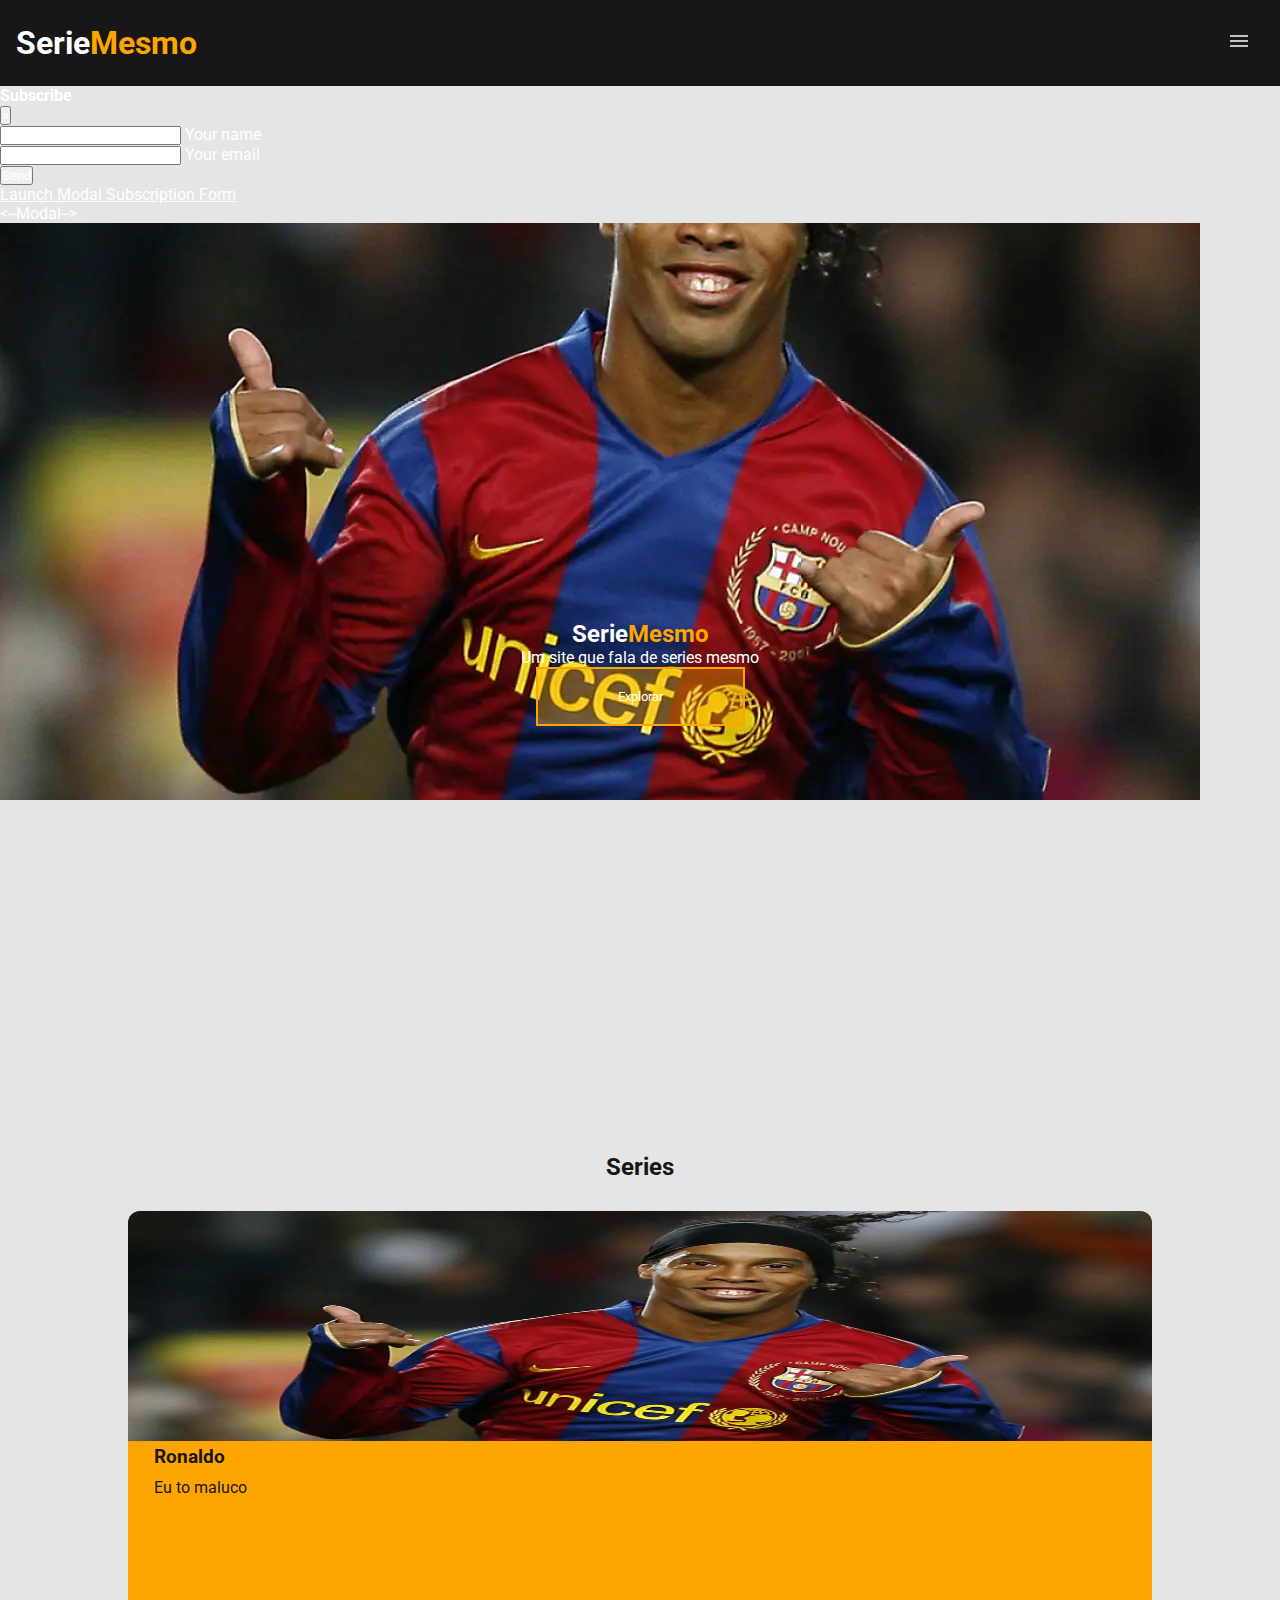
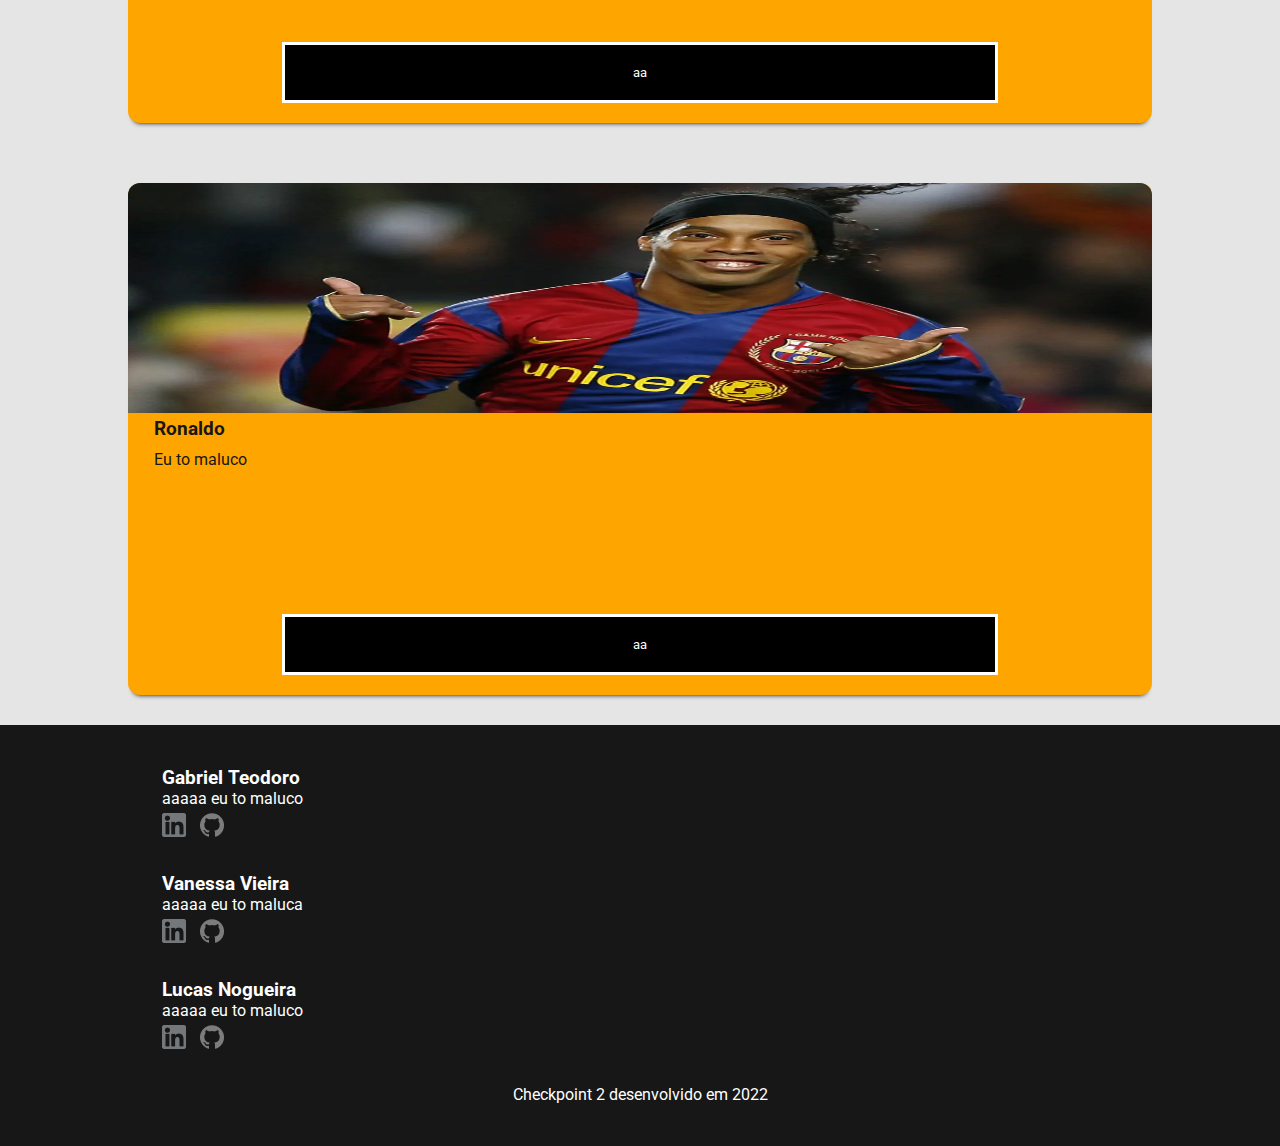
==== index.html @ 86e83034 "Update index.html" ====
<!DOCTYPE html>
<html lang="en">
<head>
    <meta charset="UTF-8">
    <meta http-equiv="X-UA-Compatible" content="IE=edge">
    <meta name="viewport" content="width=device-width, initial-scale=1.0">
    <link rel="stylesheet" href="css/styles.css">
    <title>Document</title>
</head>
<body>
  <!-- HEADER/COMEÇO -->
    <header>
      <!-- logo -->
      <div class="logo">
        <h1>Serie<span class="cor-laranja">Mesmo</span></h1>
      </div>
      <!-- Menu/Dropdown -->
      <nav class="dropdown">
        <button class="dropbtn">
          <img src="img/menu.svg" alt="">
        </button>
        <div class="dropdown-content">
          <a href="#">Home</a>
          <a href="#">Series</a>
          <a href="#">Login</a>
          <a href="#">Sobre nós</a>
        </div>
      </nav>
    </header>
    <!-- HEADER/FINAL -->
    <!-- CONTEUDO PRINCIPAL -->
    <main>
  <!-- MODAL -->    
  <div class="modal fade" id="modalSubscriptionForm" tabindex="-1" role="dialog" aria-labelledby="myModalLabel"
  aria-hidden="true">
  <div class="modal-dialog" role="document">
    <div class="modal-content">
      <div class="modal-header text-center">
        <h4 class="modal-title w-100 font-weight-bold">Subscribe</h4>
        <button type="button" class="close" data-dismiss="modal" aria-label="Close">
          <span aria-hidden="true">&times;</span>
        </button>
      </div>
      <div class="modal-body mx-3">
        <div class="md-form mb-5">
          <i class="fas fa-user prefix grey-text"></i>
          <input type="text" id="form3" class="form-control validate">
          <label data-error="wrong" data-success="right" for="form3">Your name</label>
        </div>

        <div class="md-form mb-4">
          <i class="fas fa-envelope prefix grey-text"></i>
          <input type="email" id="form2" class="form-control validate">
          <label data-error="wrong" data-success="right" for="form2">Your email</label>
        </div>

      </div>
      <div class="modal-footer d-flex justify-content-center">
        <button class="btn btn-indigo">Send <i class="fas fa-paper-plane-o ml-1"></i></button>
      </div>
    </div>
  </div>
</div>

<div class="text-center">
  <a href="" class="btn btn-default btn-rounded mb-4" data-toggle="modal" data-target="#modalSubscriptionForm">Launch
    Modal Subscription Form</a>
</div>
        <--Modal-->
        <!-- Banner -->
      <div class="banner">
        <h2>
          Serie<span class="cor-laranja">Mesmo</span>
        </h2>
        <p>
          Um site que fala de series mesmo
        </p>
        <button>Explorar</button>
      </div>
      <!-- Cards -->
      <div class="card-area">
        <h2 class="cor-preto">Series</h2>
        <div class="card">
          <img src="img/placeholder.png" alt="">
          <h3 class="cor-preto">Ronaldo</h3>
          <p class="cor-preto">Eu to maluco</p>
          <button>aa</button>
        </div>
        <div class="card">
          <img src="img/placeholder.png" alt="">
          <h3 class="cor-preto">Ronaldo</h3>
          <p class="cor-preto">Eu to maluco</p>
          <button>aa</button>
        </div>
      </div>
    </main>
    <footer>
      <div class="footer-card">
        <h3>Gabriel Teodoro</h3>
        <p>aaaaa eu to maluco</p>
        <nav>
          <a href="https://www.linkedin.com/in/gabriel-teodoro-4a1a02235/" target="_blank"><img src="img/linkedin.png" alt=""></a>
          <a href="https://github.com/Gabriel-Teo" target="_blank"><img src="img/github.png" alt=""></a>
        </nav>
      </div>
      <div class="footer-card">
        <h3>Vanessa Vieira</h3>
        <p>aaaaa eu to maluca</p>
        <nav>
          <a href="https://www.linkedin.com/in/vanessa-vieira-dos-santos-bb0a12114/" target="_blank"><img src="img/linkedin.png" alt=""></a>
          <a href="https://github.com/VanessaVieira34" target="_blank"><img src="img/github.png" alt=""></a>
        </nav>
      </div>
      <div class="footer-card">
        <h3>Lucas Nogueira</h3>
        <p>aaaaa eu to maluco</p>
        <nav>
          <a href="https://github.com/Nogget1" target="_blank"><img src="img/linkedin.png" alt=""></a>
          <a href="https://www.linkedin.com/in/lucas-nogueira-de-almeida-1505161b5/" target="_blank"><img src="img/github.png" alt=""></a>
        </nav>
      </div>
      <p>Checkpoint 2 desenvolvido em 2022</p>
    </footer>
</body>
</html>
---- css/styles.css ----
/*===== regras gerais =====*/
@import url('https://fonts.googleapis.com/css2?family=Inter:wght@100;200;300;400;500;600;700;800;900&family=Roboto+Condensed:ital,wght@0,300;0,400;0,700;1,300;1,400;1,700&family=Roboto:ital,wght@0,100;0,300;0,400;0,500;0,700;0,900;1,100;1,300;1,400;1,500;1,700;1,900&display=swap');

* {
    font-family: 'Roboto';
    box-sizing: border-box;
    scroll-behavior: smooth;
    color: #fff;
    padding: 0;
    margin: 0;
}

.cor-branco{color: #e5e5e5;}
.cor-laranja {color: #ffa500}
.cor-preto{color: #171717;}

html, body {
    padding: 0px;
    margin: 0px;
}
body {
    background-color: #e5e5e5;
    color: #fff;
}

/*===== HEADER AREA =====*/
header {
    display: flex;
    width: 100%;
    justify-content: space-between;
    align-items: center;
    padding: 16px;
    background-color: #171717;
}
/* Logo area */
.logo {color: #fff;}

/* Dropdown area*/
.dropdown {
    position: relative;
    display: inline-block;
    margin: 13px;
}
/* Botão do dropdown */
.dropbtn {
    border: none;
    transition: 0.2s;
    background-color: rgba(0,0,0,0);
}
/* Conteudo do dropdown (escondido) */
.dropdown-content {
    display: none;
    position: absolute;
    right: -29px;
    top: 56px;
    min-width: 160px;
    box-shadow: 0px 8px 16px 0px rgba(0,0,0,0.2);
    z-index: 1;
}
/* Links dentro do menu */
.dropdown-content a {
    color: black;
    background-color: #ffa500;
    padding: 12px 16px;
    text-decoration: none;
    display: block;
    transition: 0.2s;
}
/* muda a cor de fundo no hover */
.dropdown-content a:hover {background-color: #e49500;}
/* Mostra o conteudo quando clica */
.dropdown:hover .dropdown-content {display: block;}
/* Cresce o Botão quando clica */
.dropdown:hover .dropbtn {transform: scale(150%);}

/*===== HEADER AREA =====*/
/*===== CONTEUDO AREA =====*/
/* BANNER */
.banner {
    display: flex;
    justify-content: center;
    align-items: center;
    flex-direction: column;
    height: 100vh;
    width: 100%;
    background-image: url(../img/placeholder.png);
    background-repeat: no-repeat;
    background-attachment: fixed;
    color: #fff;
}
/* banner button */
.banner button{
    padding: 20px 80px;
    background-color: rgba(255, 166, 0, 0.389);
    border-style: solid;
    border-color: #ffa500;
    transition: 0.2s;
}
/* Efeito de 'click' */
.banner button:hover {background-color: rgba(226, 147, 0, 0.838);}
/* CARD-Area */
.card-area {
    display: flex;
    flex-direction: column;
    align-items: center;
    color: bla;
}
.card-area h2{margin-top: 30px;}
/* card */
.card {
    display: flex;
    flex-direction: column;
    height: 512px;
    width: 80vw;
    box-shadow: 0 5px 5px -5px black;
    border-radius: 12px;
    margin: 30px;
    transition: 0.5s;
    background-color: #ffa500;
}
/* Efeito Hover */
.card:hover {
    box-shadow: 0 10px 10px -10px black;
    transform: scale(102%);
}
/* config da imagem */
.card img{
    width: 100%;
    height: 45%;
    border-top-left-radius: 12px;
    border-top-right-radius: 12px;
}
/* ajuste de margem */
.card h3 {margin-left: 26px;margin-top: 5px;}
.card p {margin-left: 26px;margin-top: 10px;}
/* config botão */
.card button {
    margin-top: auto;
    margin-bottom: 20px; 
    width: 70%;
    padding: 20px;
    align-self: center;
    background-color: black;
    border: solid;
}
/*===== FOOTER AREA =====*/
footer {
    display: flex;
    flex-direction: column;
    align-items: center;
    background-color: #171717;
    padding: 42px;
    gap: 32px;
}
.footer-card {
    width: 80%;
}
/* ajuste de margem */
.footer-card p{margin-bottom: 5px;}
.footer-card a{margin-right: 10px;}
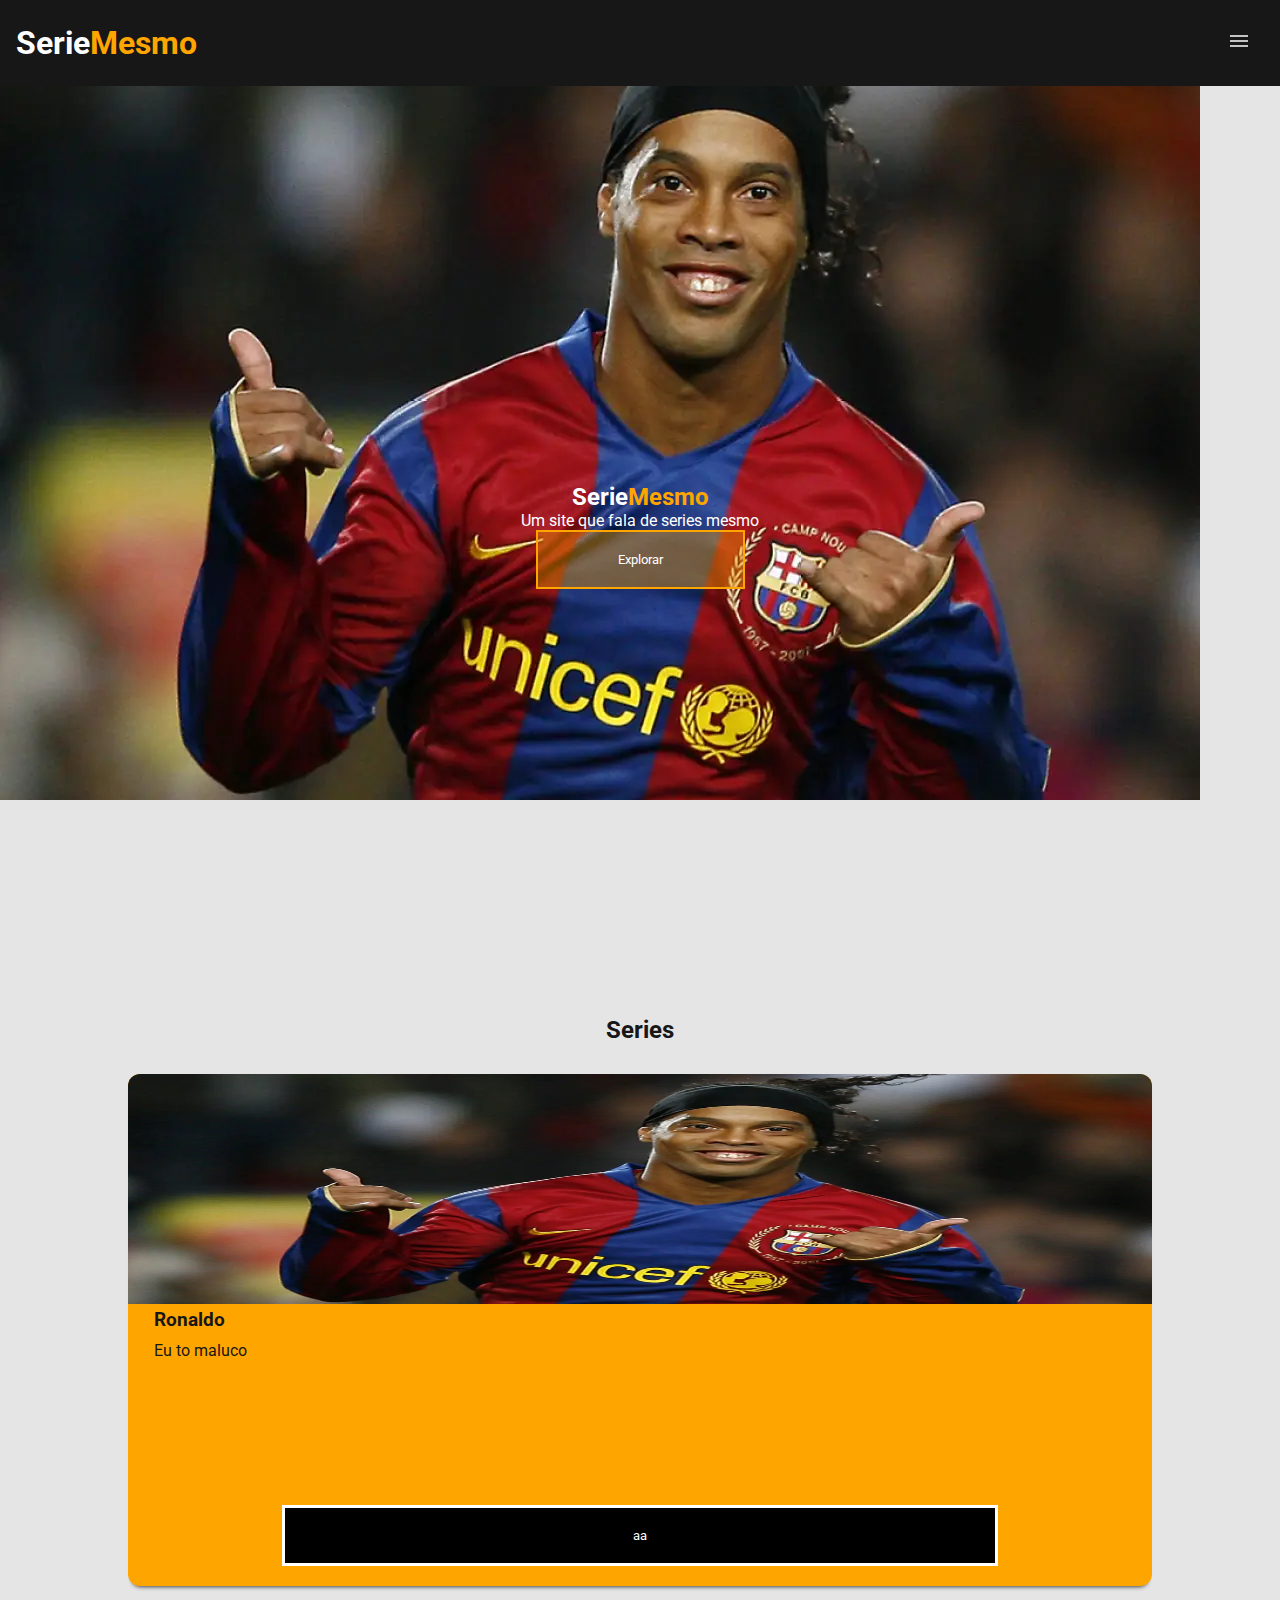
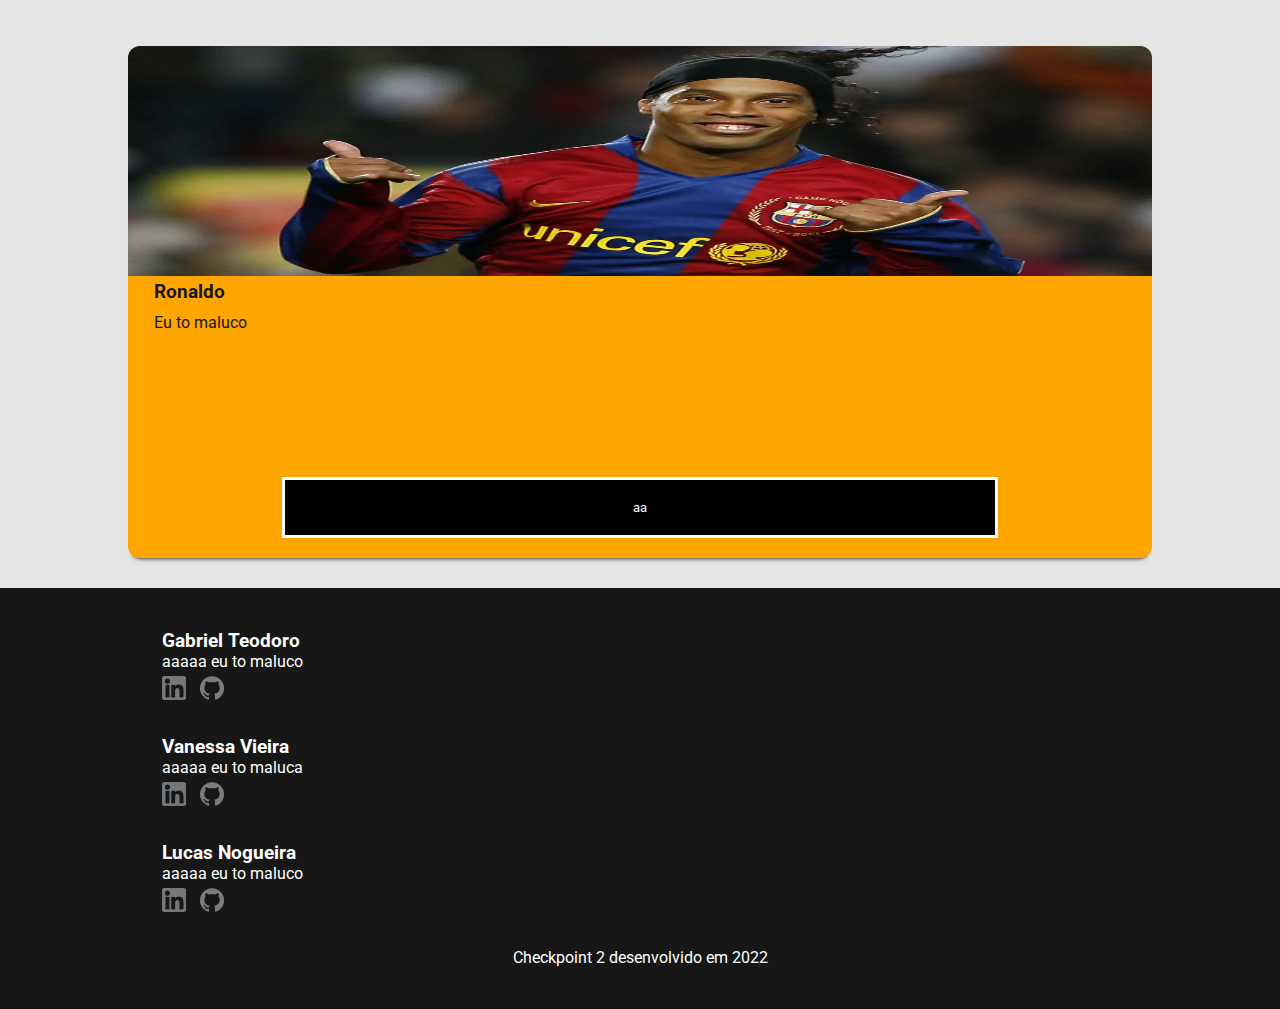
==== commit 324797df: "Update index.html" ====
--- a/index.html
+++ b/index.html
@@ -29,45 +29,9 @@
     </header>
     <!-- HEADER/FINAL -->
     <!-- CONTEUDO PRINCIPAL -->
+    
     <main>
-  <!-- MODAL -->    
-  <div class="modal fade" id="modalSubscriptionForm" tabindex="-1" role="dialog" aria-labelledby="myModalLabel"
-  aria-hidden="true">
-  <div class="modal-dialog" role="document">
-    <div class="modal-content">
-      <div class="modal-header text-center">
-        <h4 class="modal-title w-100 font-weight-bold">Subscribe</h4>
-        <button type="button" class="close" data-dismiss="modal" aria-label="Close">
-          <span aria-hidden="true">&times;</span>
-        </button>
-      </div>
-      <div class="modal-body mx-3">
-        <div class="md-form mb-5">
-          <i class="fas fa-user prefix grey-text"></i>
-          <input type="text" id="form3" class="form-control validate">
-          <label data-error="wrong" data-success="right" for="form3">Your name</label>
-        </div>
-
-        <div class="md-form mb-4">
-          <i class="fas fa-envelope prefix grey-text"></i>
-          <input type="email" id="form2" class="form-control validate">
-          <label data-error="wrong" data-success="right" for="form2">Your email</label>
-        </div>
-
-      </div>
-      <div class="modal-footer d-flex justify-content-center">
-        <button class="btn btn-indigo">Send <i class="fas fa-paper-plane-o ml-1"></i></button>
-      </div>
-    </div>
-  </div>
-</div>
-
-<div class="text-center">
-  <a href="" class="btn btn-default btn-rounded mb-4" data-toggle="modal" data-target="#modalSubscriptionForm">Launch
-    Modal Subscription Form</a>
-</div>
-        <--Modal-->
-        <!-- Banner -->
+ <!-- Banner -->
       <div class="banner">
         <h2>
           Serie<span class="cor-laranja">Mesmo</span>
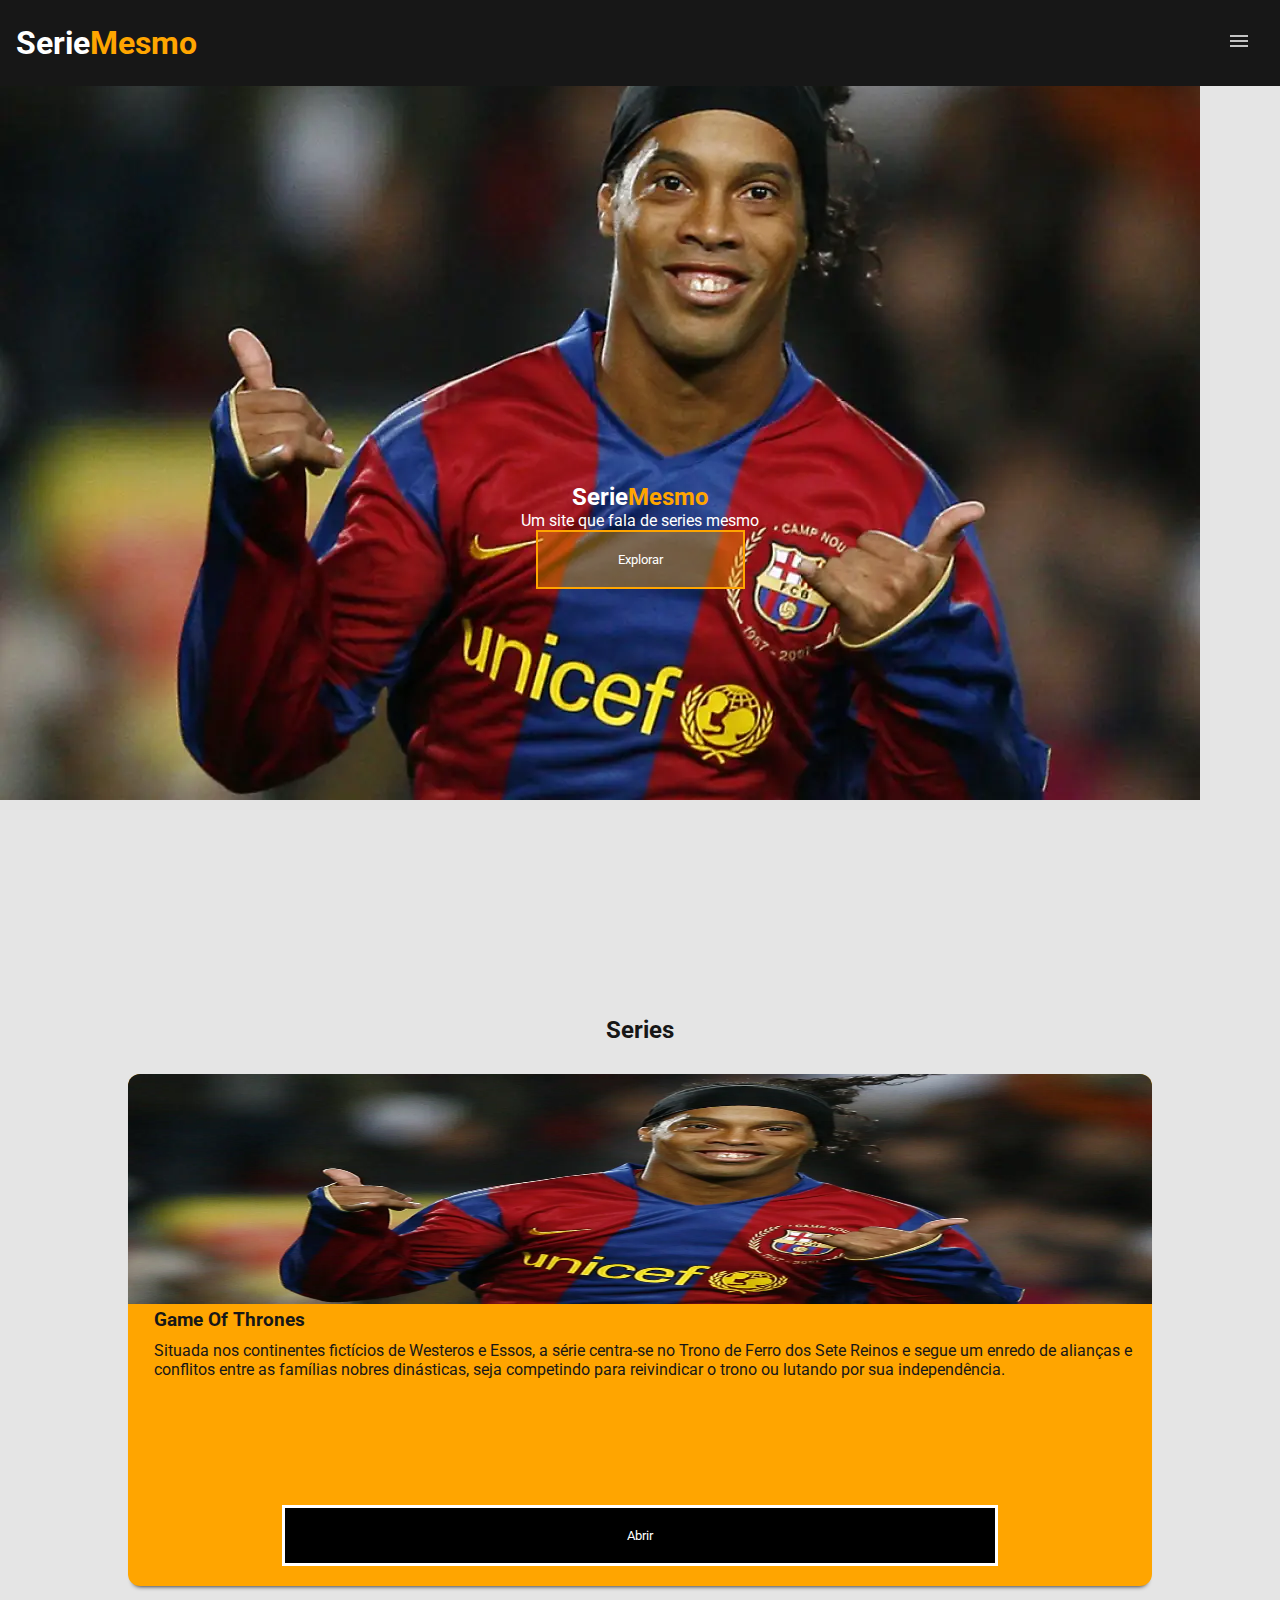
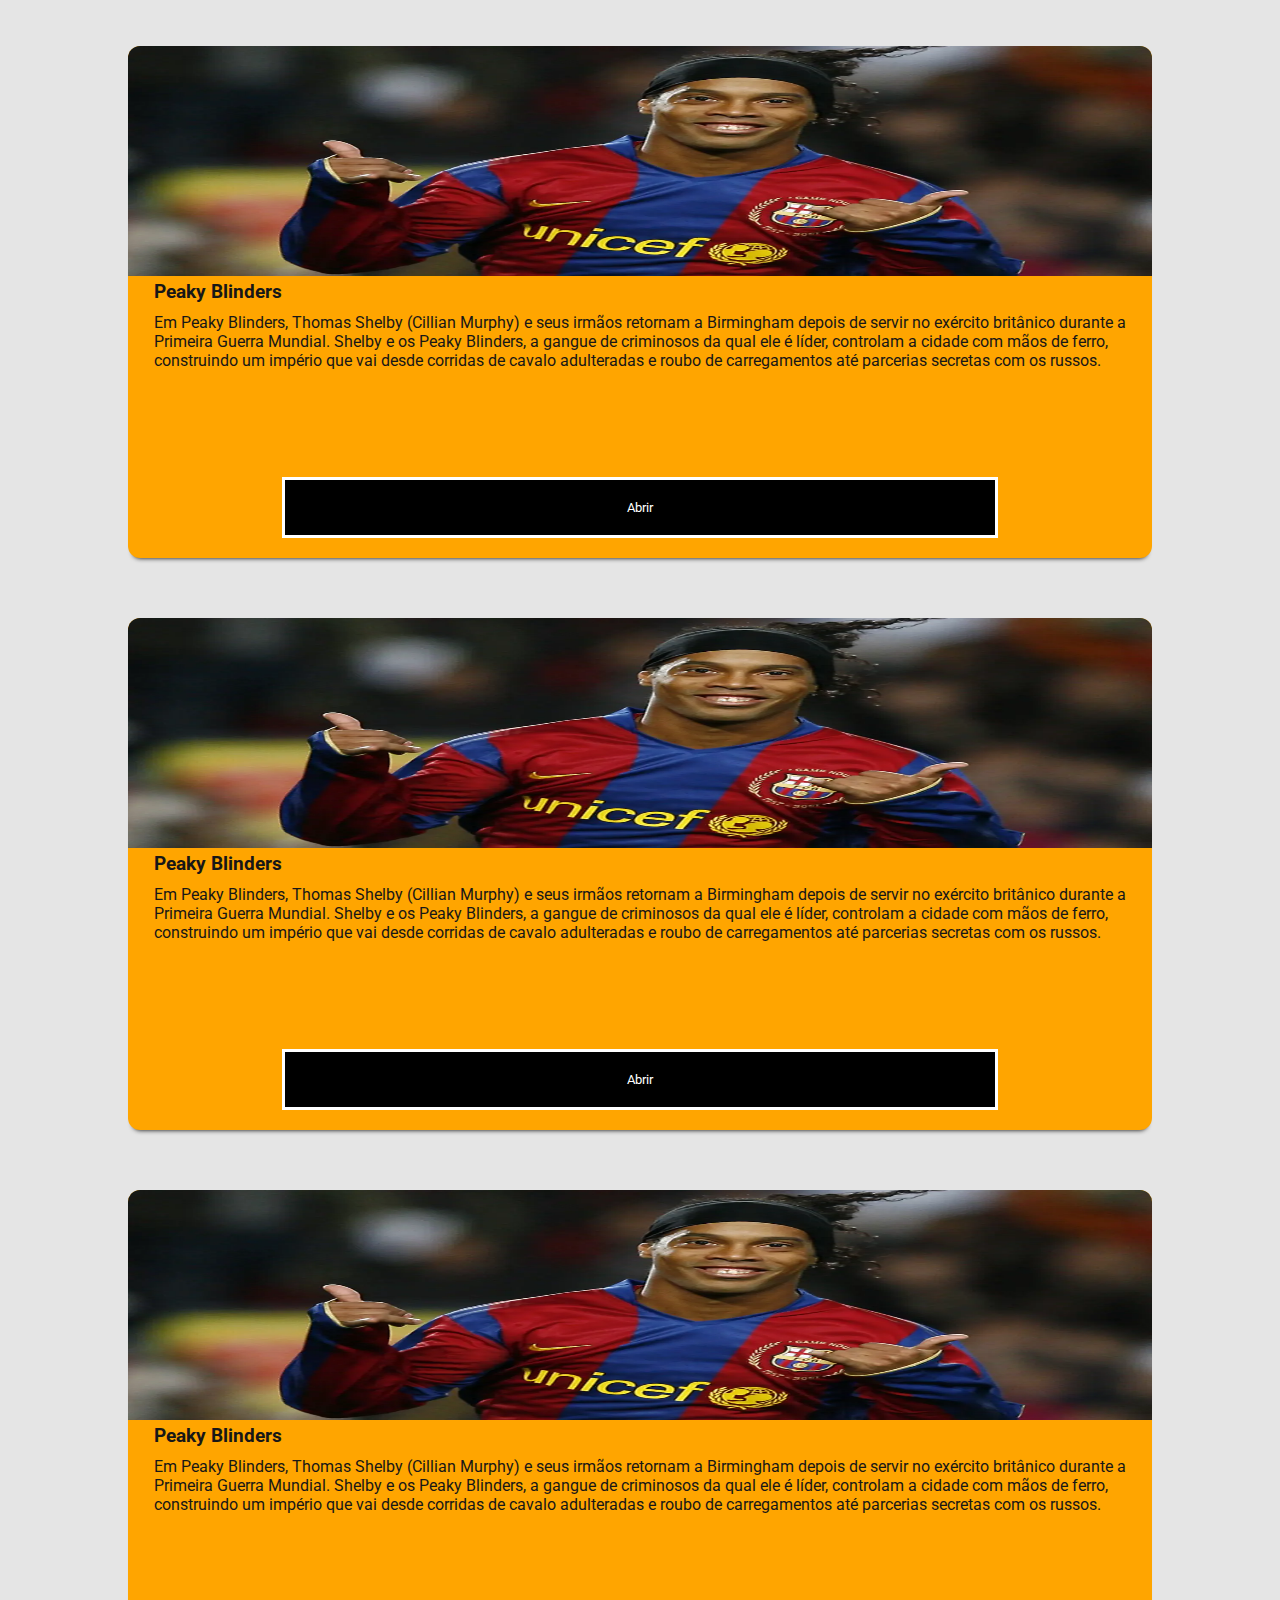
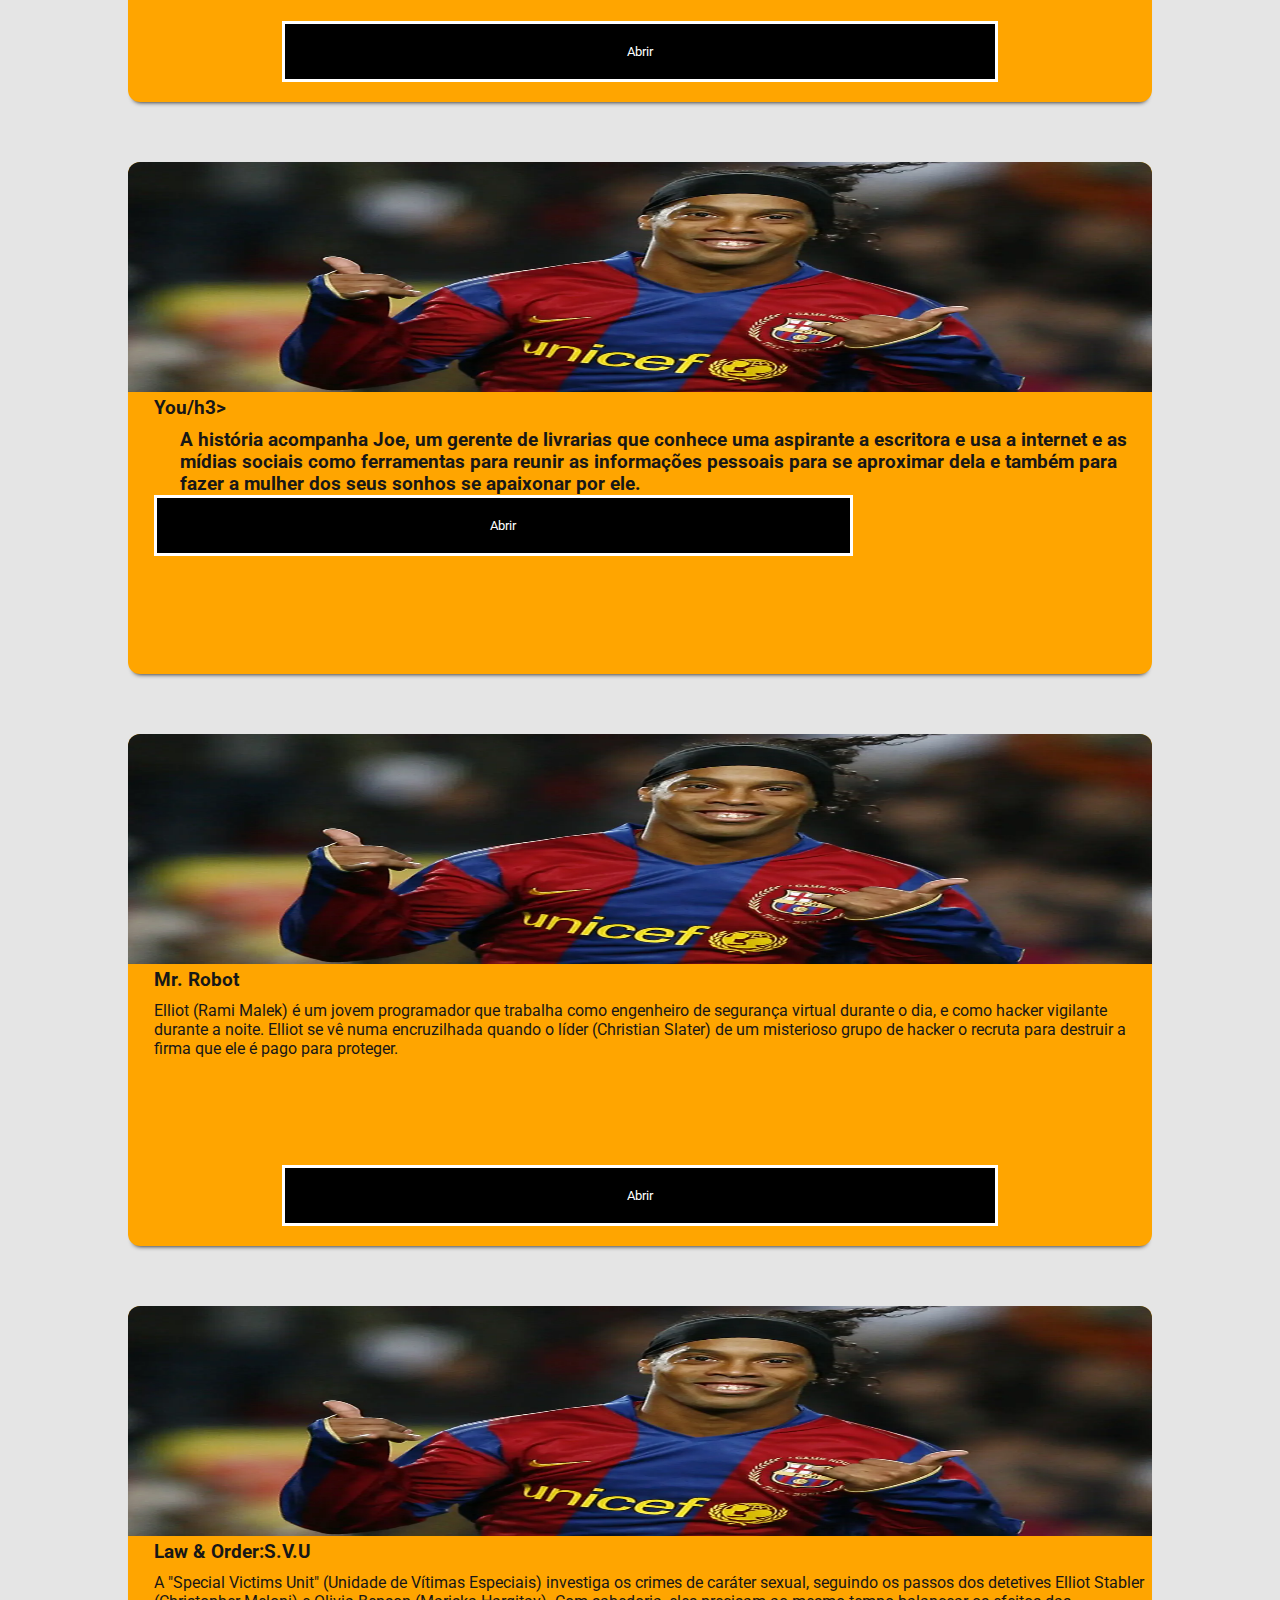
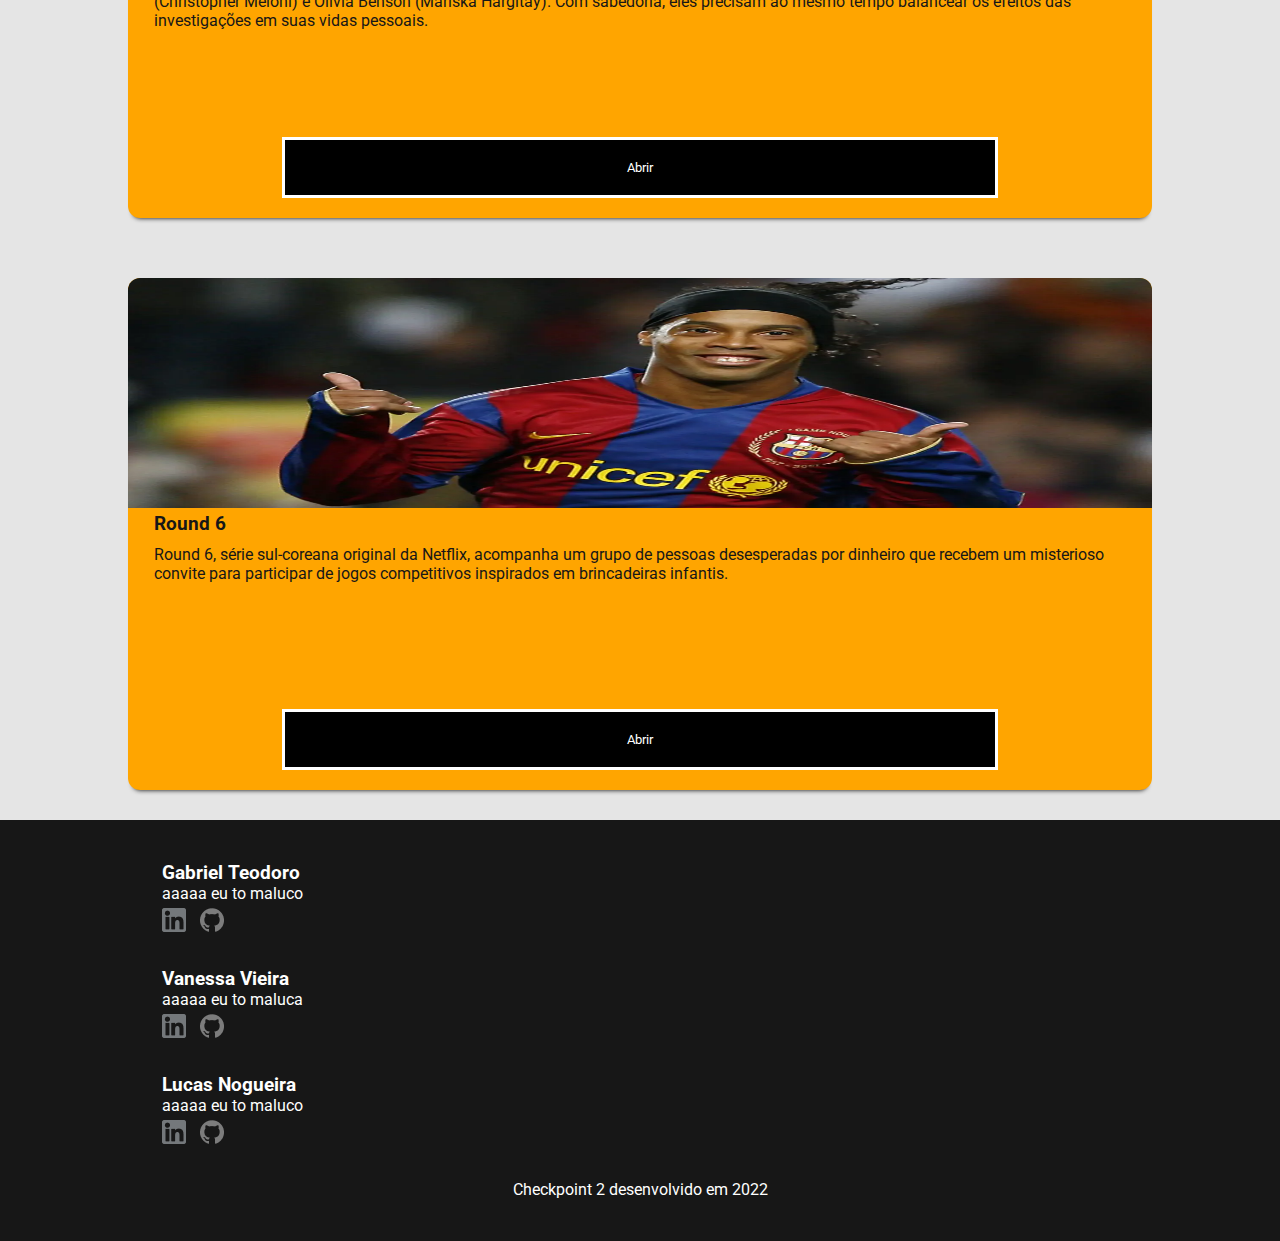
==== commit 4490d3ec: "Update index.html" ====
--- a/index.html
+++ b/index.html
@@ -44,19 +44,66 @@
       <!-- Cards -->
       <div class="card-area">
         <h2 class="cor-preto">Series</h2>
-        <div class="card">
+       <div class="card">
           <img src="img/placeholder.png" alt="">
-          <h3 class="cor-preto">Ronaldo</h3>
-          <p class="cor-preto">Eu to maluco</p>
-          <button>aa</button>
+          <h3 class="cor-preto">Game Of Thrones</h3>
+          <p class="cor-preto">Situada nos continentes fictícios de Westeros e Essos, a série centra-se no Trono de Ferro dos Sete Reinos e segue um enredo de alianças e conflitos entre as famílias nobres dinásticas, 
+seja competindo para reivindicar o trono ou lutando por sua independência.
+</p>
+          <button>Abrir</button>
         </div>
         <div class="card">
           <img src="img/placeholder.png" alt="">
-          <h3 class="cor-preto">Ronaldo</h3>
-          <p class="cor-preto">Eu to maluco</p>
-          <button>aa</button>
+          <h3 class="cor-preto">Peaky Blinders</h3>
+          <p class="cor-preto">Em Peaky Blinders, Thomas Shelby (Cillian Murphy) e seus irmãos retornam a Birmingham depois de servir no exército britânico durante a Primeira Guerra Mundial. Shelby e os Peaky Blinders, a gangue de criminosos da qual ele é líder, controlam a cidade com mãos de ferro, construindo um império que vai desde 
+corridas de cavalo adulteradas e roubo de carregamentos até parcerias secretas com os russos.</p>
+          <button>Abrir</button>
         </div>
-      </div>
+      <div class="card">
+          <img src="img/placeholder.png" alt="">
+          <h3 class="cor-preto">Peaky Blinders</h3>
+          <p class="cor-preto">Em Peaky Blinders, Thomas Shelby (Cillian Murphy) e seus irmãos retornam a Birmingham depois de servir no exército britânico durante a Primeira Guerra Mundial. Shelby e os Peaky Blinders, a gangue de criminosos da qual ele é líder, controlam a cidade com mãos de ferro, construindo um império que vai desde 
+corridas de cavalo adulteradas e roubo de carregamentos até parcerias secretas com os russos.</p>
+          <button>Abrir</button>
+        </div>
+          <div class="card">
+          <img src="img/placeholder.png" alt="">
+          <h3 class="cor-preto">Peaky Blinders</h3>
+          <p class="cor-preto">Em Peaky Blinders, Thomas Shelby (Cillian Murphy) e seus irmãos retornam a Birmingham depois de servir no exército britânico durante a Primeira Guerra Mundial. Shelby e os Peaky Blinders, a gangue de criminosos da qual ele é líder, controlam a cidade com mãos de ferro, construindo um império que vai desde 
+corridas de cavalo adulteradas e roubo de carregamentos até parcerias secretas com os russos.</p>
+          <button>Abrir</button>
+        </div>
+          <div class="card">
+          <img src="img/placeholder.png" alt="">
+          <h3 class="cor-preto">You/h3>
+          <p class="cor-preto">A história acompanha Joe, um gerente de livrarias que conhece uma aspirante a escritora e usa a internet e as mídias sociais como ferramentas para reunir as informações pessoais 
+para se aproximar dela e também para fazer a mulher dos seus sonhos se apaixonar por ele.</p>
+          <button>Abrir</button>
+        </div>
+          <div class="card">
+          <img src="img/placeholder.png" alt="">
+          <h3 class="cor-preto">Mr. Robot</h3>
+          <p class="cor-preto">Elliot (Rami Malek) é um jovem programador que trabalha como engenheiro de segurança virtual 
+durante o dia, e como hacker vigilante durante a noite. Elliot se vê numa encruzilhada quando o líder 
+(Christian Slater) de um misterioso grupo de hacker o recruta para destruir a firma que ele é pago para proteger.</p>
+          <button>Abrir</button>
+        </div>
+          <div class="card">
+          <img src="img/placeholder.png" alt="">
+          <h3 class="cor-preto">Law & Order:S.V.U</h3>
+          <p class="cor-preto">A "Special Victims Unit" (Unidade de Vítimas Especiais) investiga os crimes de caráter sexual, seguindo os passos dos detetives Elliot Stabler (Christopher Meloni) e Olivia Benson (Mariska Hargitay). Com sabedoria, 
+eles precisam ao mesmo tempo balancear os efeitos das investigações em suas vidas pessoais.</p>
+          <button>Abrir</button>
+        </div>
+         <div class="card">
+          <img src="img/placeholder.png" alt="">
+          <h3 class="cor-preto">Round 6</h3>
+          <p class="cor-preto">Round 6, série sul-coreana original da Netflix, acompanha um grupo de pessoas desesperadas por dinheiro que recebem um 
+misterioso convite para participar de jogos competitivos inspirados em brincadeiras infantis.</p>
+          <button>Abrir</button>
+        </div>
+        
+        </div>
     </main>
     <footer>
       <div class="footer-card">
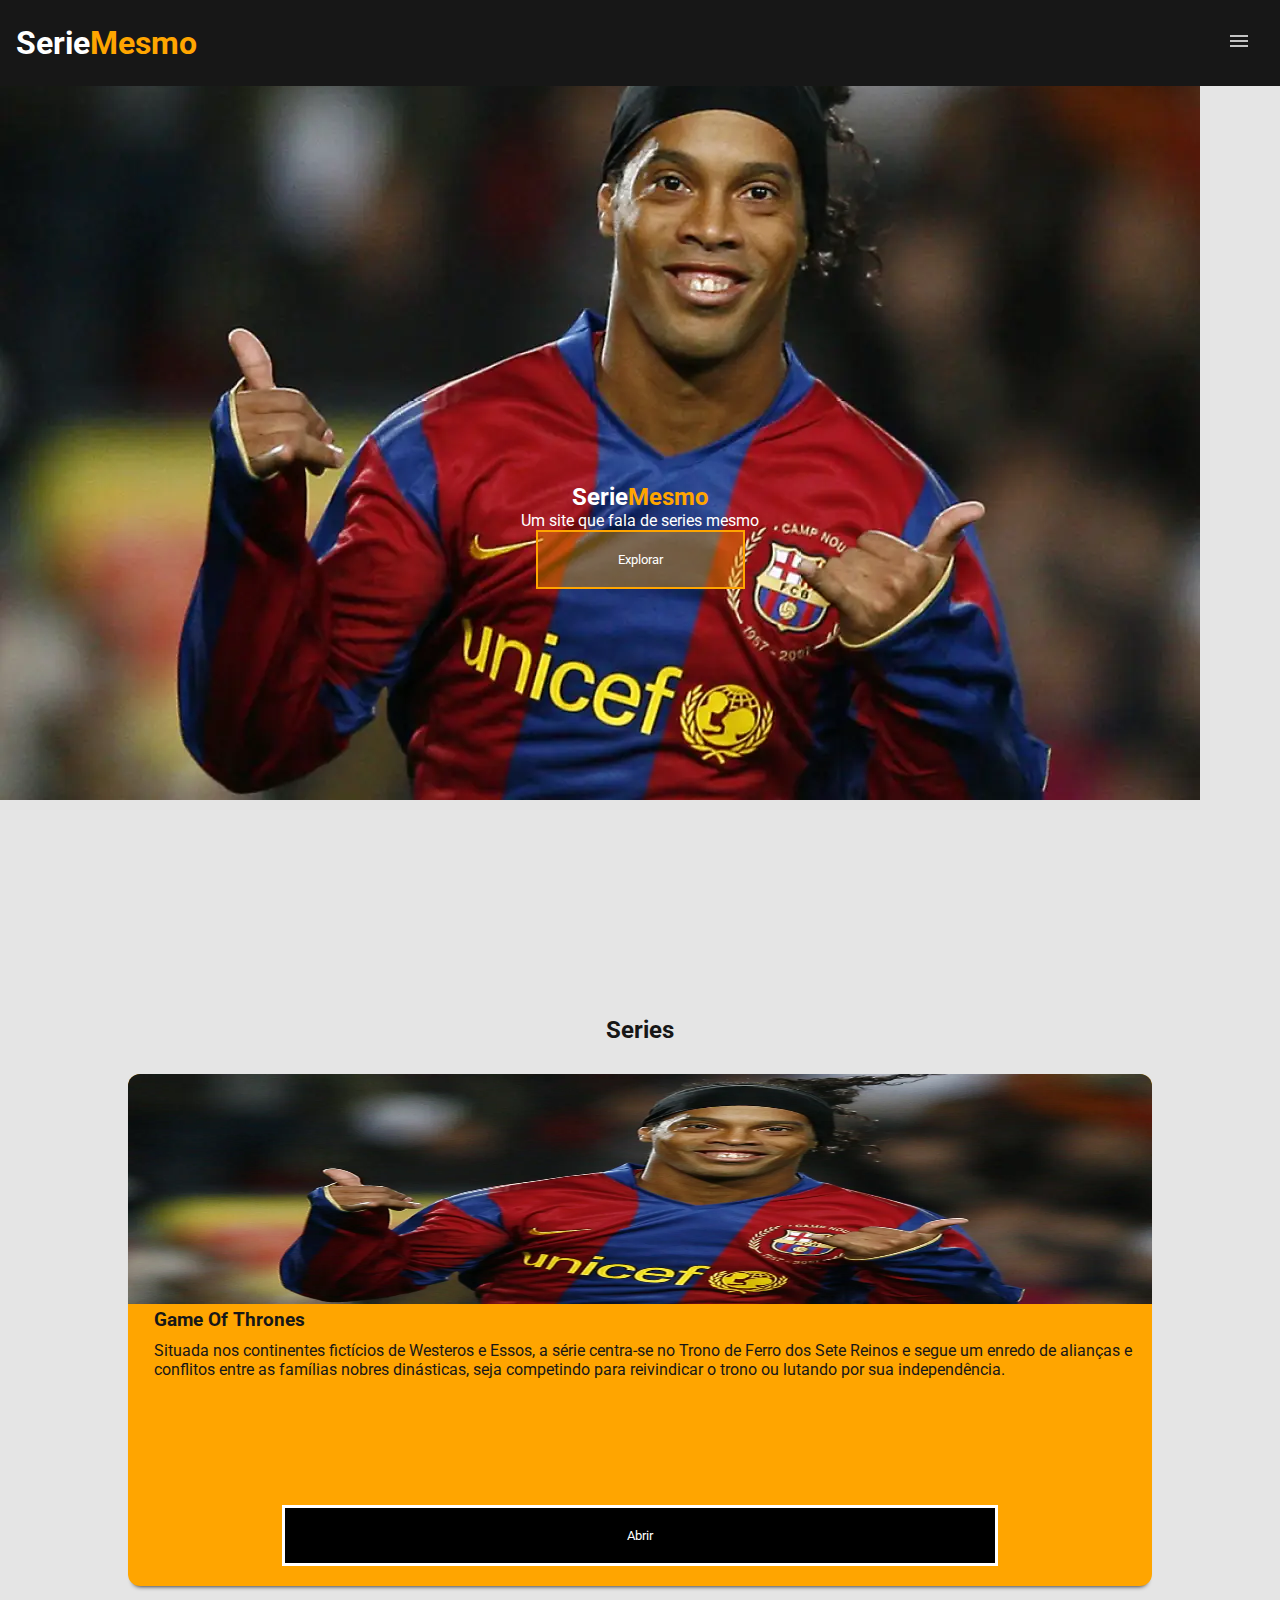
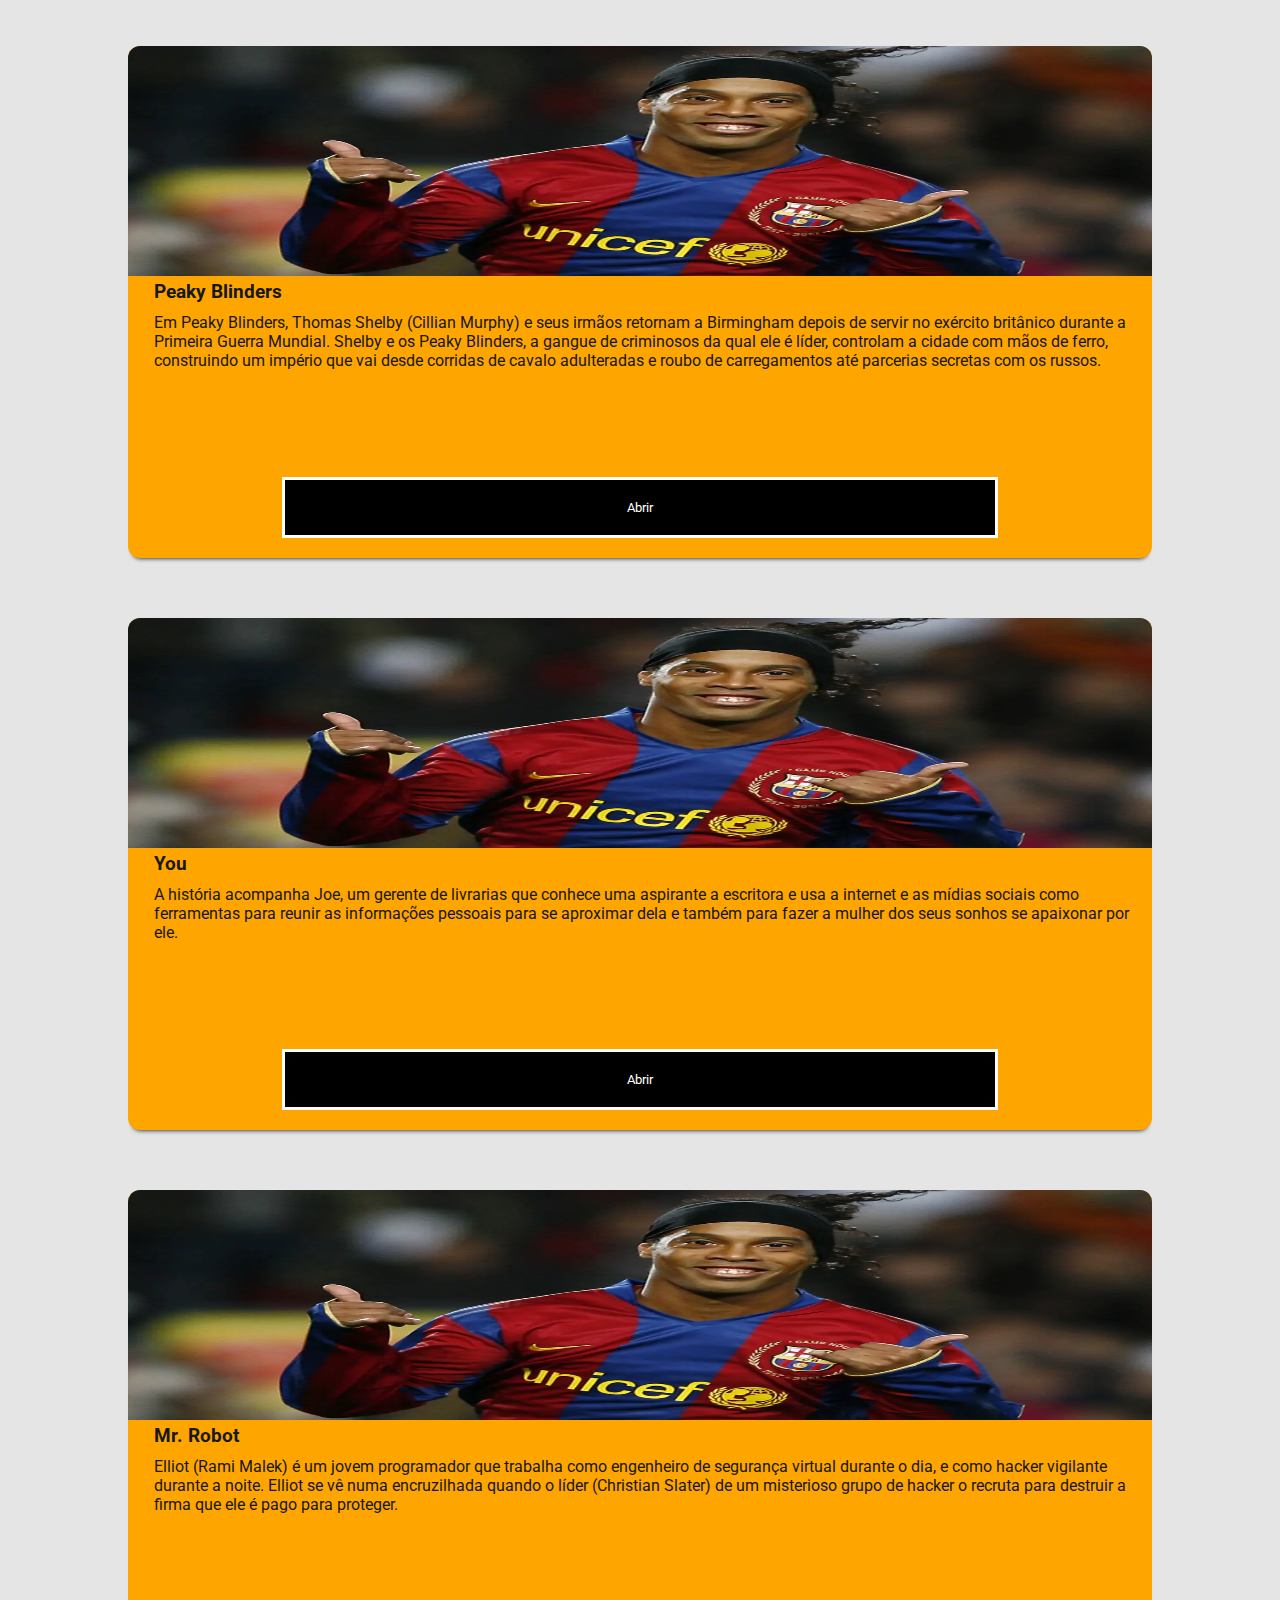
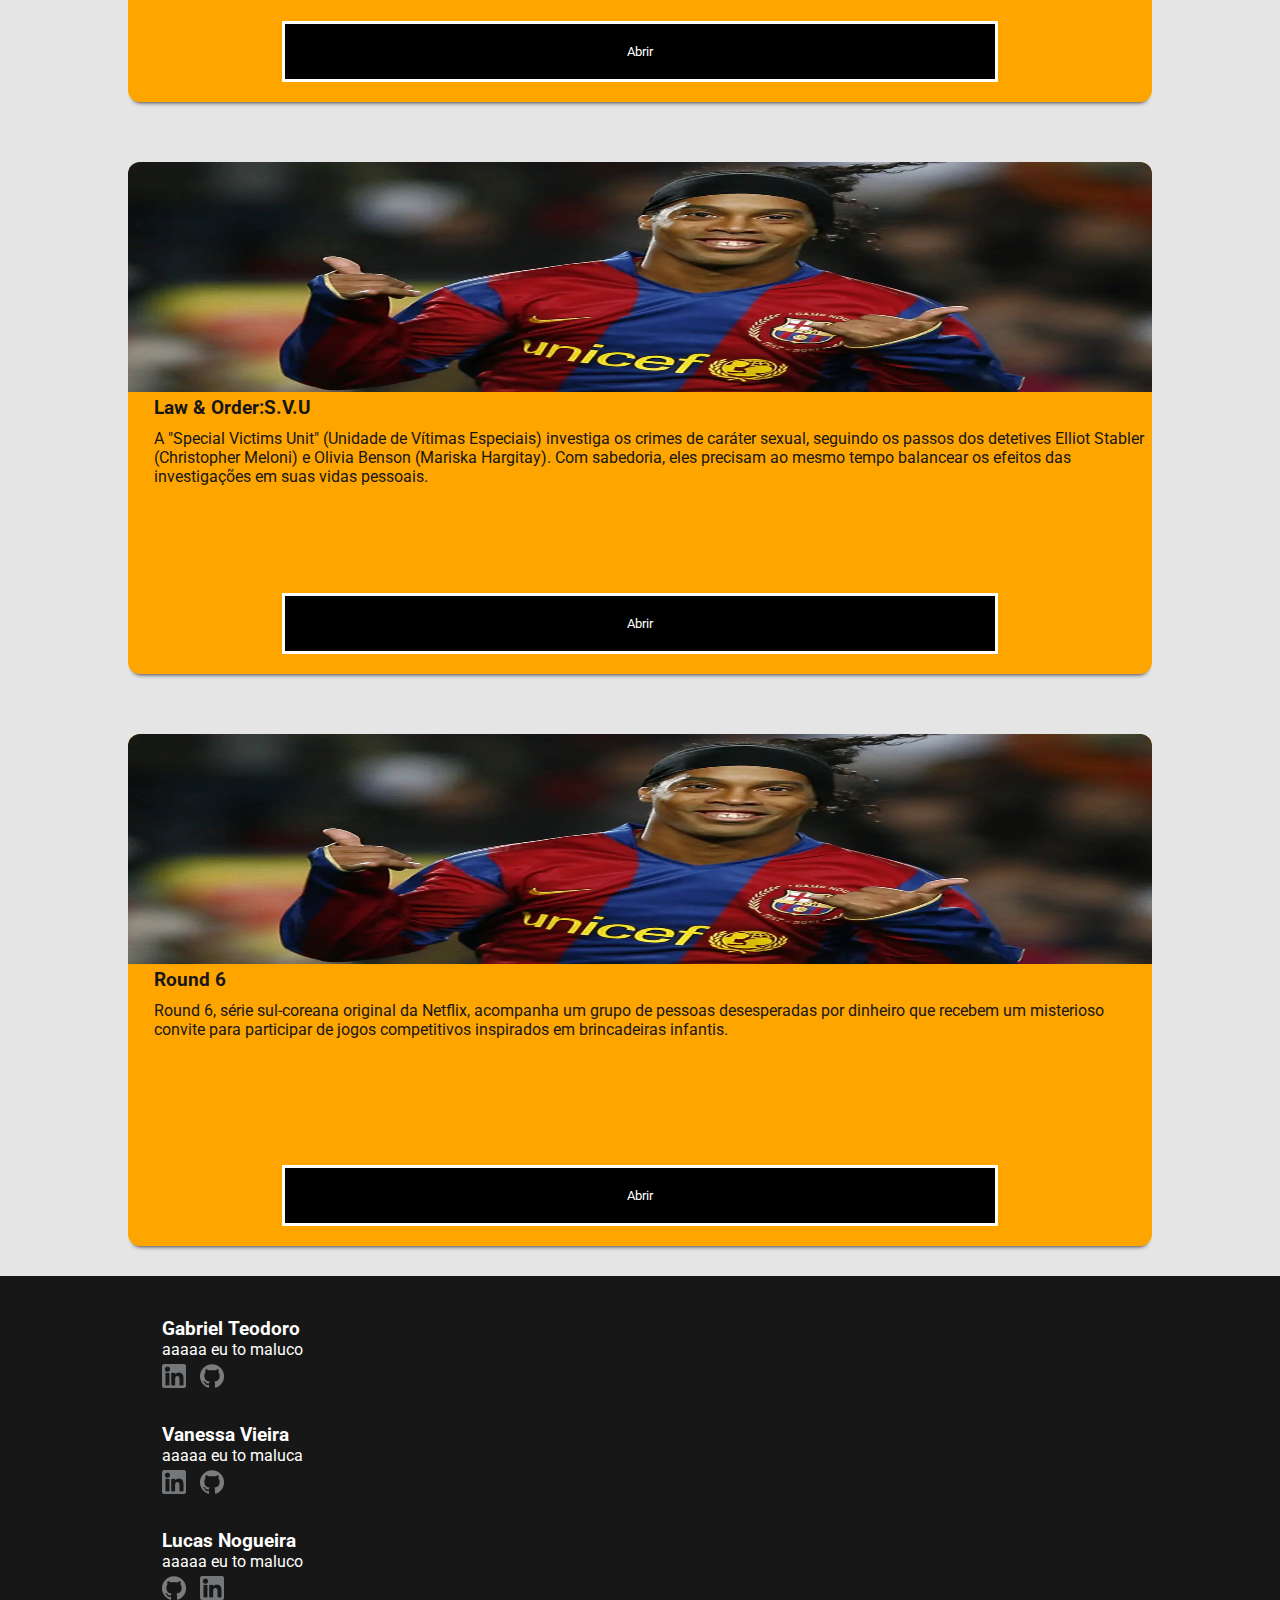
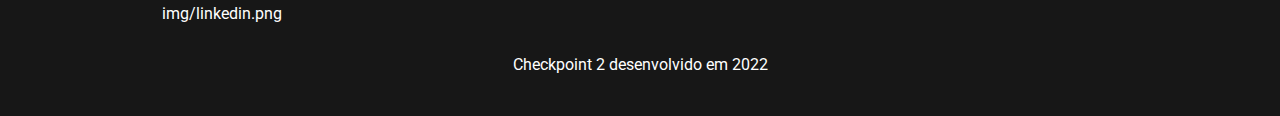
==== commit cdbd2610: "Update index.html" ====
--- a/index.html
+++ b/index.html
@@ -59,23 +59,10 @@
 corridas de cavalo adulteradas e roubo de carregamentos até parcerias secretas com os russos.</p>
           <button>Abrir</button>
         </div>
-      <div class="card">
-          <img src="img/placeholder.png" alt="">
-          <h3 class="cor-preto">Peaky Blinders</h3>
-          <p class="cor-preto">Em Peaky Blinders, Thomas Shelby (Cillian Murphy) e seus irmãos retornam a Birmingham depois de servir no exército britânico durante a Primeira Guerra Mundial. Shelby e os Peaky Blinders, a gangue de criminosos da qual ele é líder, controlam a cidade com mãos de ferro, construindo um império que vai desde 
-corridas de cavalo adulteradas e roubo de carregamentos até parcerias secretas com os russos.</p>
-          <button>Abrir</button>
-        </div>
+
           <div class="card">
           <img src="img/placeholder.png" alt="">
-          <h3 class="cor-preto">Peaky Blinders</h3>
-          <p class="cor-preto">Em Peaky Blinders, Thomas Shelby (Cillian Murphy) e seus irmãos retornam a Birmingham depois de servir no exército britânico durante a Primeira Guerra Mundial. Shelby e os Peaky Blinders, a gangue de criminosos da qual ele é líder, controlam a cidade com mãos de ferro, construindo um império que vai desde 
-corridas de cavalo adulteradas e roubo de carregamentos até parcerias secretas com os russos.</p>
-          <button>Abrir</button>
-        </div>
-          <div class="card">
-          <img src="img/placeholder.png" alt="">
-          <h3 class="cor-preto">You/h3>
+          <h3 class="cor-preto">You</h3>
           <p class="cor-preto">A história acompanha Joe, um gerente de livrarias que conhece uma aspirante a escritora e usa a internet e as mídias sociais como ferramentas para reunir as informações pessoais 
 para se aproximar dela e também para fazer a mulher dos seus sonhos se apaixonar por ele.</p>
           <button>Abrir</button>
@@ -126,9 +113,9 @@
         <h3>Lucas Nogueira</h3>
         <p>aaaaa eu to maluco</p>
         <nav>
-          <a href="https://github.com/Nogget1" target="_blank"><img src="img/linkedin.png" alt=""></a>
-          <a href="https://www.linkedin.com/in/lucas-nogueira-de-almeida-1505161b5/" target="_blank"><img src="img/github.png" alt=""></a>
-        </nav>
+          <a href="https://github.com/Nogget1" target="_blank"><img src="img/github.png" alt=""></a>
+          <a href="https://www.linkedin.com/in/lucas-nogueira-de-almeida-1505161b5/" target="_blank"><img src="img/linkedin.png" alt=""></a>
+        </nav>  img/linkedin.png
       </div>
       <p>Checkpoint 2 desenvolvido em 2022</p>
     </footer>
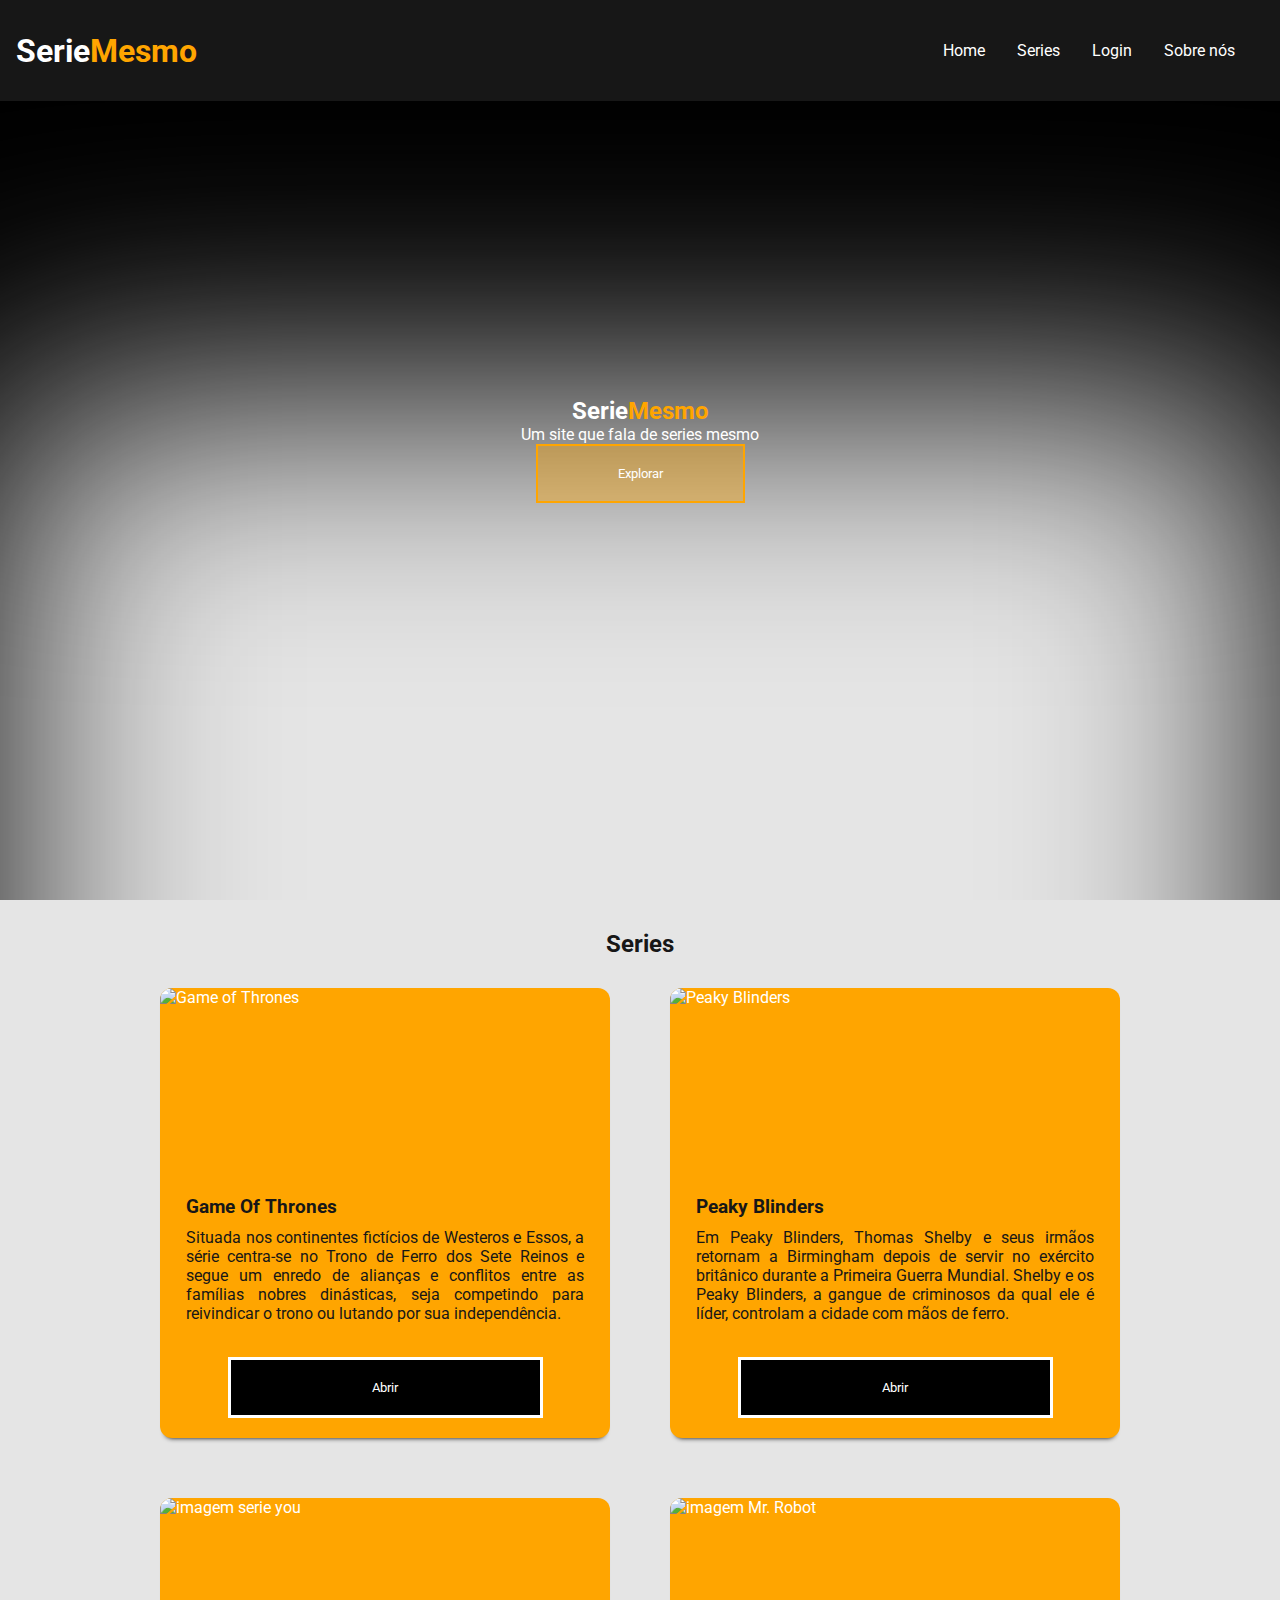
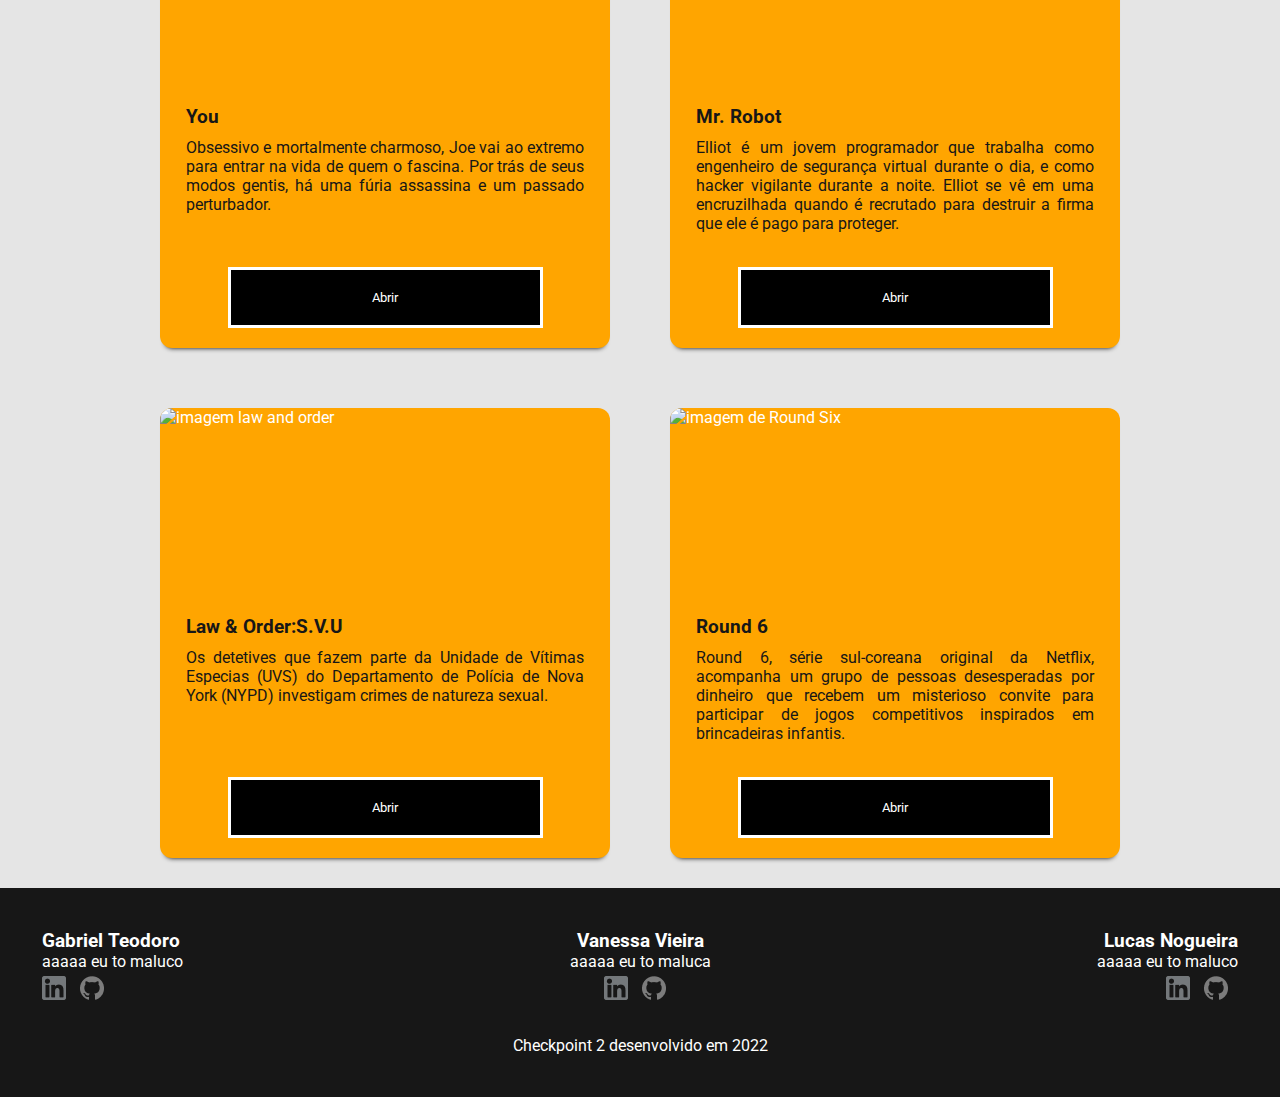
==== commit f1710208: "Responsividade do footer, header, cards e pag de descricao. ajuste da pag de login, redução e limpez" ====
--- a/index.html
+++ b/index.html
@@ -5,14 +5,16 @@
     <meta http-equiv="X-UA-Compatible" content="IE=edge">
     <meta name="viewport" content="width=device-width, initial-scale=1.0">
     <link rel="stylesheet" href="css/styles.css">
-    <title>Document</title>
+    <title>Series Mesmo 👀</title>
 </head>
 <body>
   <!-- HEADER/COMEÇO -->
     <header>
       <!-- logo -->
       <div class="logo">
-        <h1>Serie<span class="cor-laranja">Mesmo</span></h1>
+        <a href="index.html">
+          <h1>Serie<span class="cor-laranja">Mesmo</span></h1>
+        </a>
       </div>
       <!-- Menu/Dropdown -->
       <nav class="dropdown">
@@ -20,79 +22,88 @@
           <img src="img/menu.svg" alt="">
         </button>
         <div class="dropdown-content">
-          <a href="#">Home</a>
-          <a href="#">Series</a>
-          <a href="#">Login</a>
-          <a href="#">Sobre nós</a>
+          <a href="#home">Home</a>
+          <a href="#cards">Series</a>
+          <a href="login.html">Login</a>
+          <a href="#footer">Sobre nós</a>
         </div>
       </nav>
     </header>
     <!-- HEADER/FINAL -->
     <!-- CONTEUDO PRINCIPAL -->
-    
     <main>
- <!-- Banner -->
-      <div class="banner">
+ <!-- Banner ok -->
+      <div class="banner" id="home">
         <h2>
           Serie<span class="cor-laranja">Mesmo</span>
         </h2>
         <p>
           Um site que fala de series mesmo
         </p>
-        <button>Explorar</button>
+        <button onclick="window.location.href='#cards'">Explorar</button>
       </div>
       <!-- Cards -->
-      <div class="card-area">
+      <div class="card-area" id="cards">
         <h2 class="cor-preto">Series</h2>
-       <div class="card">
-          <img src="img/placeholder.png" alt="">
+        <!-- game of trhones -->
+        <div class="card">
+          <img src="img/gotdesk.jpg" alt="Game of Thrones">
           <h3 class="cor-preto">Game Of Thrones</h3>
-          <p class="cor-preto">Situada nos continentes fictícios de Westeros e Essos, a série centra-se no Trono de Ferro dos Sete Reinos e segue um enredo de alianças e conflitos entre as famílias nobres dinásticas, 
-seja competindo para reivindicar o trono ou lutando por sua independência.
-</p>
-          <button>Abrir</button>
+          <p class="cor-preto">
+            Situada nos continentes fictícios de Westeros e Essos, a série centra-se no Trono de Ferro dos Sete Reinos e segue um enredo de alianças e conflitos entre as famílias nobres dinásticas, 
+            seja competindo para reivindicar o trono ou lutando por sua independência.
+          </p>
+          <button onclick="window.location.href='got.html'">Abrir</button>
         </div>
+        <!-- Peaky Blinders -->
         <div class="card">
-          <img src="img/placeholder.png" alt="">
+          <img src="img/pbdesk.jpeg" alt="Peaky Blinders">
           <h3 class="cor-preto">Peaky Blinders</h3>
-          <p class="cor-preto">Em Peaky Blinders, Thomas Shelby (Cillian Murphy) e seus irmãos retornam a Birmingham depois de servir no exército britânico durante a Primeira Guerra Mundial. Shelby e os Peaky Blinders, a gangue de criminosos da qual ele é líder, controlam a cidade com mãos de ferro, construindo um império que vai desde 
-corridas de cavalo adulteradas e roubo de carregamentos até parcerias secretas com os russos.</p>
-          <button>Abrir</button>
+          <p class="cor-preto">
+            Em Peaky Blinders, Thomas Shelby e seus irmãos retornam a Birmingham depois de servir no exército britânico durante a Primeira Guerra Mundial. Shelby e os Peaky Blinders, a gangue de criminosos da qual ele é líder, controlam a cidade com mãos de ferro.
+          </p>
+          <button onclick="window.location.href='pb.html'">Abrir</button>
         </div>
-
-          <div class="card">
-          <img src="img/placeholder.png" alt="">
+        <!-- You -->
+        <div class="card">
+          <img src="img/youdesk.jpg" alt="imagem serie you">
           <h3 class="cor-preto">You</h3>
-          <p class="cor-preto">A história acompanha Joe, um gerente de livrarias que conhece uma aspirante a escritora e usa a internet e as mídias sociais como ferramentas para reunir as informações pessoais 
-para se aproximar dela e também para fazer a mulher dos seus sonhos se apaixonar por ele.</p>
-          <button>Abrir</button>
+          <p class="cor-preto">
+            Obsessivo e mortalmente charmoso, Joe vai ao extremo para entrar na vida de quem o fascina. Por trás de seus modos gentis, há uma fúria assassina e um passado perturbador.
+          </p>
+          <button onclick="window.location.href='you.html'">Abrir</button>
         </div>
-          <div class="card">
-          <img src="img/placeholder.png" alt="">
+        <!-- Mr. Robot -->
+        <div class="card">
+          <img src="img/mrobot.jpg" alt="imagem Mr. Robot">
           <h3 class="cor-preto">Mr. Robot</h3>
-          <p class="cor-preto">Elliot (Rami Malek) é um jovem programador que trabalha como engenheiro de segurança virtual 
-durante o dia, e como hacker vigilante durante a noite. Elliot se vê numa encruzilhada quando o líder 
-(Christian Slater) de um misterioso grupo de hacker o recruta para destruir a firma que ele é pago para proteger.</p>
-          <button>Abrir</button>
+          <p class="cor-preto">
+            Elliot é um jovem programador que trabalha como engenheiro de segurança virtual durante o dia, e como hacker vigilante durante a noite. Elliot se vê em uma encruzilhada quando é recrutado para destruir a firma que ele é pago para proteger.
+          </p>
+          <button onclick="window.location.href='mrobot.html'">Abrir</button>
         </div>
-          <div class="card">
-          <img src="img/placeholder.png" alt="">
+        <!-- Law and Order -->
+        <div class="card">
+          <img src="img/laodesk.jpg" alt="imagem law and order">
           <h3 class="cor-preto">Law & Order:S.V.U</h3>
-          <p class="cor-preto">A "Special Victims Unit" (Unidade de Vítimas Especiais) investiga os crimes de caráter sexual, seguindo os passos dos detetives Elliot Stabler (Christopher Meloni) e Olivia Benson (Mariska Hargitay). Com sabedoria, 
-eles precisam ao mesmo tempo balancear os efeitos das investigações em suas vidas pessoais.</p>
-          <button>Abrir</button>
+          <p class="cor-preto">
+            Os detetives que fazem parte da Unidade de Vítimas Especias (UVS) do Departamento de Polícia de Nova York (NYPD) investigam crimes de natureza sexual.
+          </p>
+          <button onclick="window.location.href='lao.html'">Abrir</button>
         </div>
-         <div class="card">
-          <img src="img/placeholder.png" alt="">
+        <!-- Round 6 -->
+        <div class="card">
+          <img src="img/r6desk.jpg" alt="imagem de Round Six">
           <h3 class="cor-preto">Round 6</h3>
-          <p class="cor-preto">Round 6, série sul-coreana original da Netflix, acompanha um grupo de pessoas desesperadas por dinheiro que recebem um 
-misterioso convite para participar de jogos competitivos inspirados em brincadeiras infantis.</p>
-          <button>Abrir</button>
+          <p class="cor-preto">
+            Round 6, série sul-coreana original da Netflix, acompanha um grupo de pessoas desesperadas por dinheiro que recebem um 
+            misterioso convite para participar de jogos competitivos inspirados em brincadeiras infantis.
+          </p>
+          <button onclick="window.location.href='r6.html'">Abrir</button>
         </div>
-        
-        </div>
+      </div>
     </main>
-    <footer>
+    <footer id="footer">
       <div class="footer-card">
         <h3>Gabriel Teodoro</h3>
         <p>aaaaa eu to maluco</p>
@@ -113,11 +124,11 @@
         <h3>Lucas Nogueira</h3>
         <p>aaaaa eu to maluco</p>
         <nav>
+          <a href="https://www.linkedin.com/in/lucas-nogueira-de-almeida-1505161b5/" target="_blank"><img src="img/linkedin.png" alt=""></a>
           <a href="https://github.com/Nogget1" target="_blank"><img src="img/github.png" alt=""></a>
-          <a href="https://www.linkedin.com/in/lucas-nogueira-de-almeida-1505161b5/" target="_blank"><img src="img/linkedin.png" alt=""></a>
-        </nav>  img/linkedin.png
+        </nav>  
       </div>
-      <p>Checkpoint 2 desenvolvido em 2022</p>
+      <p class="data-cria">Checkpoint 2 desenvolvido em 2022</p>
     </footer>
 </body>
 </html>
--- a/css/styles.css
+++ b/css/styles.css
@@ -15,6 +15,7 @@
 .cor-preto{color: #171717;}
 
 html, body {
+    -webkit-tap-highlight-color: rgba(0,0,0,0);
     padding: 0px;
     margin: 0px;
 }
@@ -26,6 +27,8 @@
 /*===== HEADER AREA =====*/
 header {
     display: flex;
+    position: fixed;
+    z-index: 2;
     width: 100%;
     justify-content: space-between;
     align-items: center;
@@ -34,6 +37,7 @@
 }
 /* Logo area */
 .logo {color: #fff;}
+.logo a{text-decoration: solid;}
 
 /* Dropdown area*/
 .dropdown {
@@ -44,7 +48,7 @@
 /* Botão do dropdown */
 .dropbtn {
     border: none;
-    transition: 0.2s;
+    transition: 0.4s;
     background-color: rgba(0,0,0,0);
 }
 /* Conteudo do dropdown (escondido) */
@@ -83,10 +87,12 @@
     flex-direction: column;
     height: 100vh;
     width: 100%;
-    background-image: url(../img/placeholder.png);
+    background-image: url(../img/seriesbanner.jpg);
     background-repeat: no-repeat;
+    background-size: cover;
     background-attachment: fixed;
     color: #fff;
+    box-shadow: 0px 400px 400px black inset;
 }
 /* banner button */
 .banner button{
@@ -103,7 +109,6 @@
     display: flex;
     flex-direction: column;
     align-items: center;
-    color: bla;
 }
 .card-area h2{margin-top: 30px;}
 /* card */
@@ -132,7 +137,12 @@
 }
 /* ajuste de margem */
 .card h3 {margin-left: 26px;margin-top: 5px;}
-.card p {margin-left: 26px;margin-top: 10px;}
+.card p {
+    margin-left: 26px;
+    margin-top: 10px;
+    margin-right: 26px;
+    text-align: justify;
+}
 /* config botão */
 .card button {
     margin-top: auto;
@@ -157,4 +167,52 @@
 }
 /* ajuste de margem */
 .footer-card p{margin-bottom: 5px;}
-.footer-card a{margin-right: 10px;}+.footer-card a{margin-right: 10px;}
+
+@media (min-width: 426px) {
+
+.dropbtn {display: none;}
+.dropdown-content {
+    display: flex;
+    justify-content: center;
+    align-items: center;
+    position: static;
+    box-shadow: 0px 0px 0px 0px rgba(0,0,0,0);
+}
+.dropdown-content a {
+    color: #fff;
+    background-color: rgba(0, 0, 0, 0);
+}
+.dropdown:hover .dropdown-content {display: flex;}
+
+
+.card-area{
+    flex-direction: row;
+    flex-wrap: wrap;
+    justify-content: center;
+}
+.card-area h2 {width: 100%; text-align: center;}
+.card {
+    width: 450px;
+    height: 50vh;
+}
+
+footer{
+    display: flex;
+    flex-direction: row;
+    flex-wrap: wrap;
+    justify-content: space-between;
+}
+.footer-card {
+    display: flex;
+    flex-direction: column;
+    width: fit-content;
+}
+.footer-card:nth-child(1){align-items: flex-start;}
+.footer-card:nth-child(2){align-items: center;}
+.footer-card:nth-child(3){align-items: flex-end;}
+.data-cria {
+    width: 100%;
+    text-align: center;
+}
+}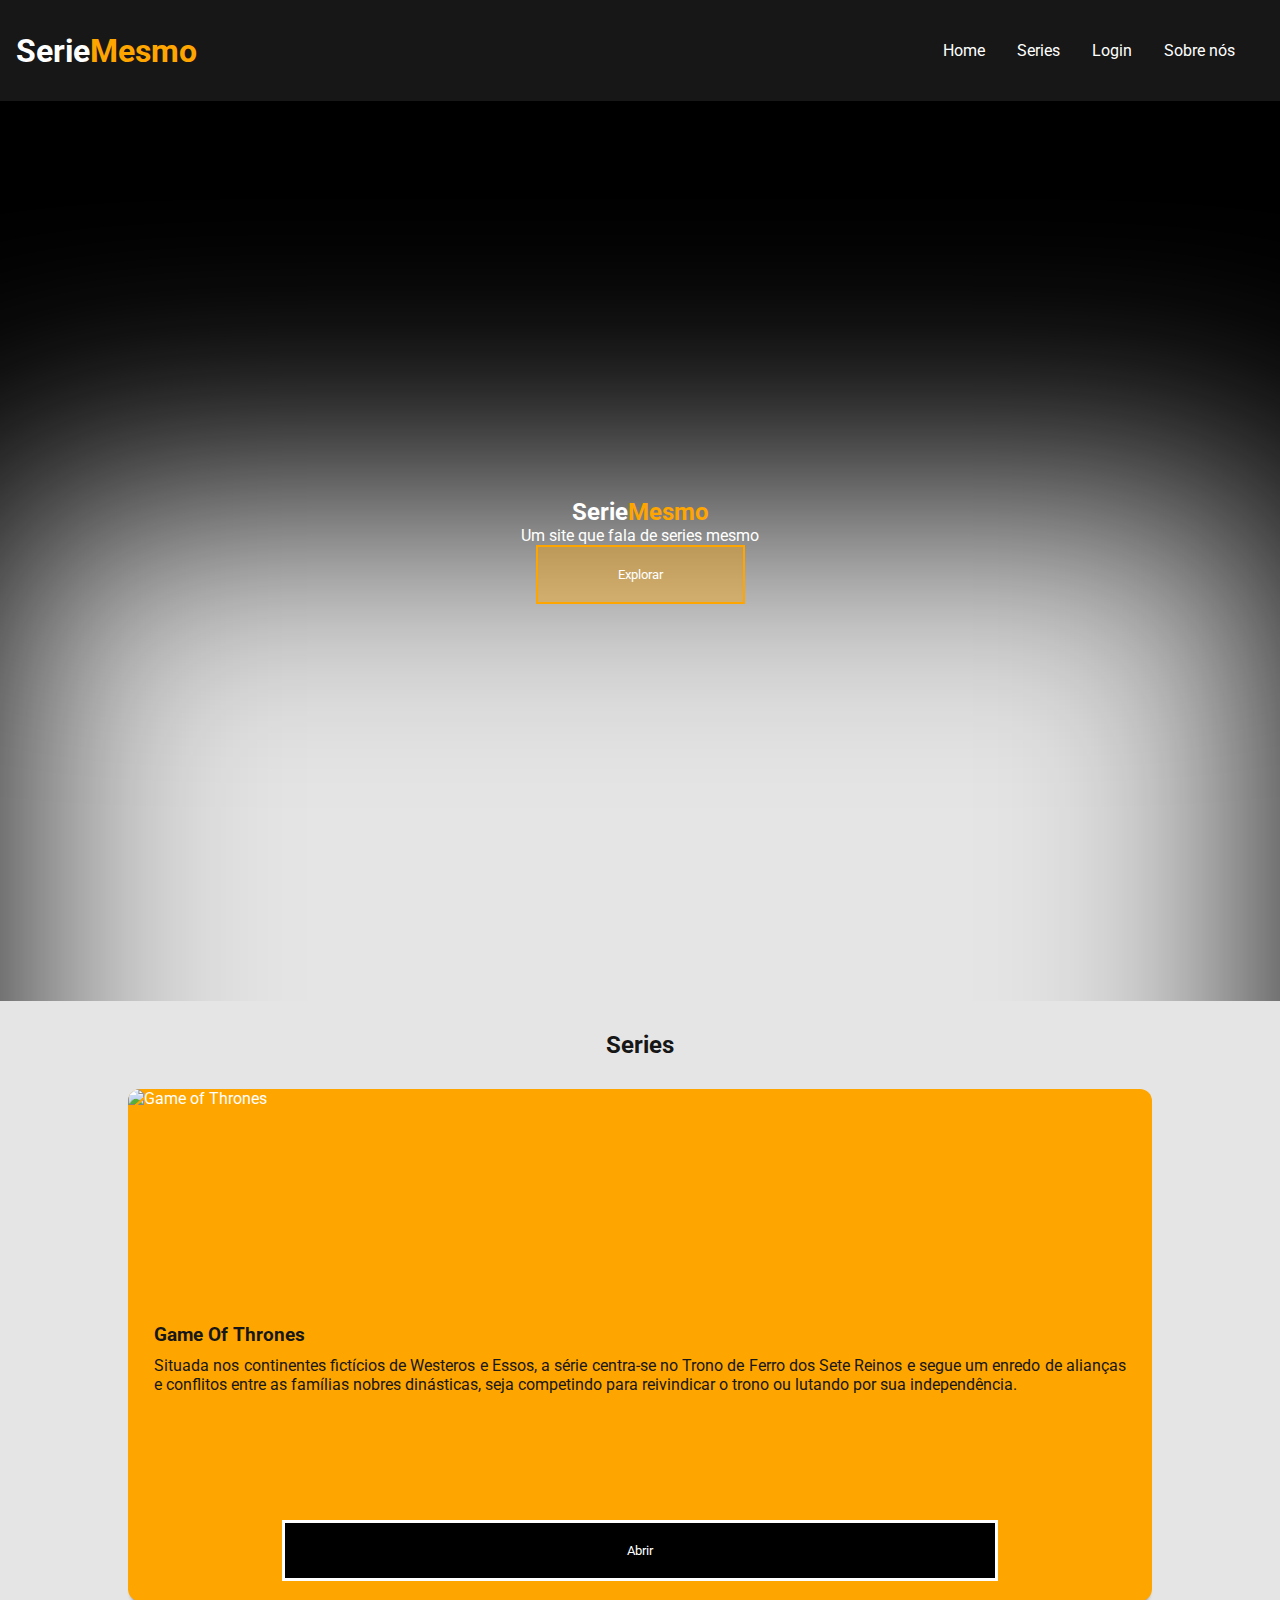
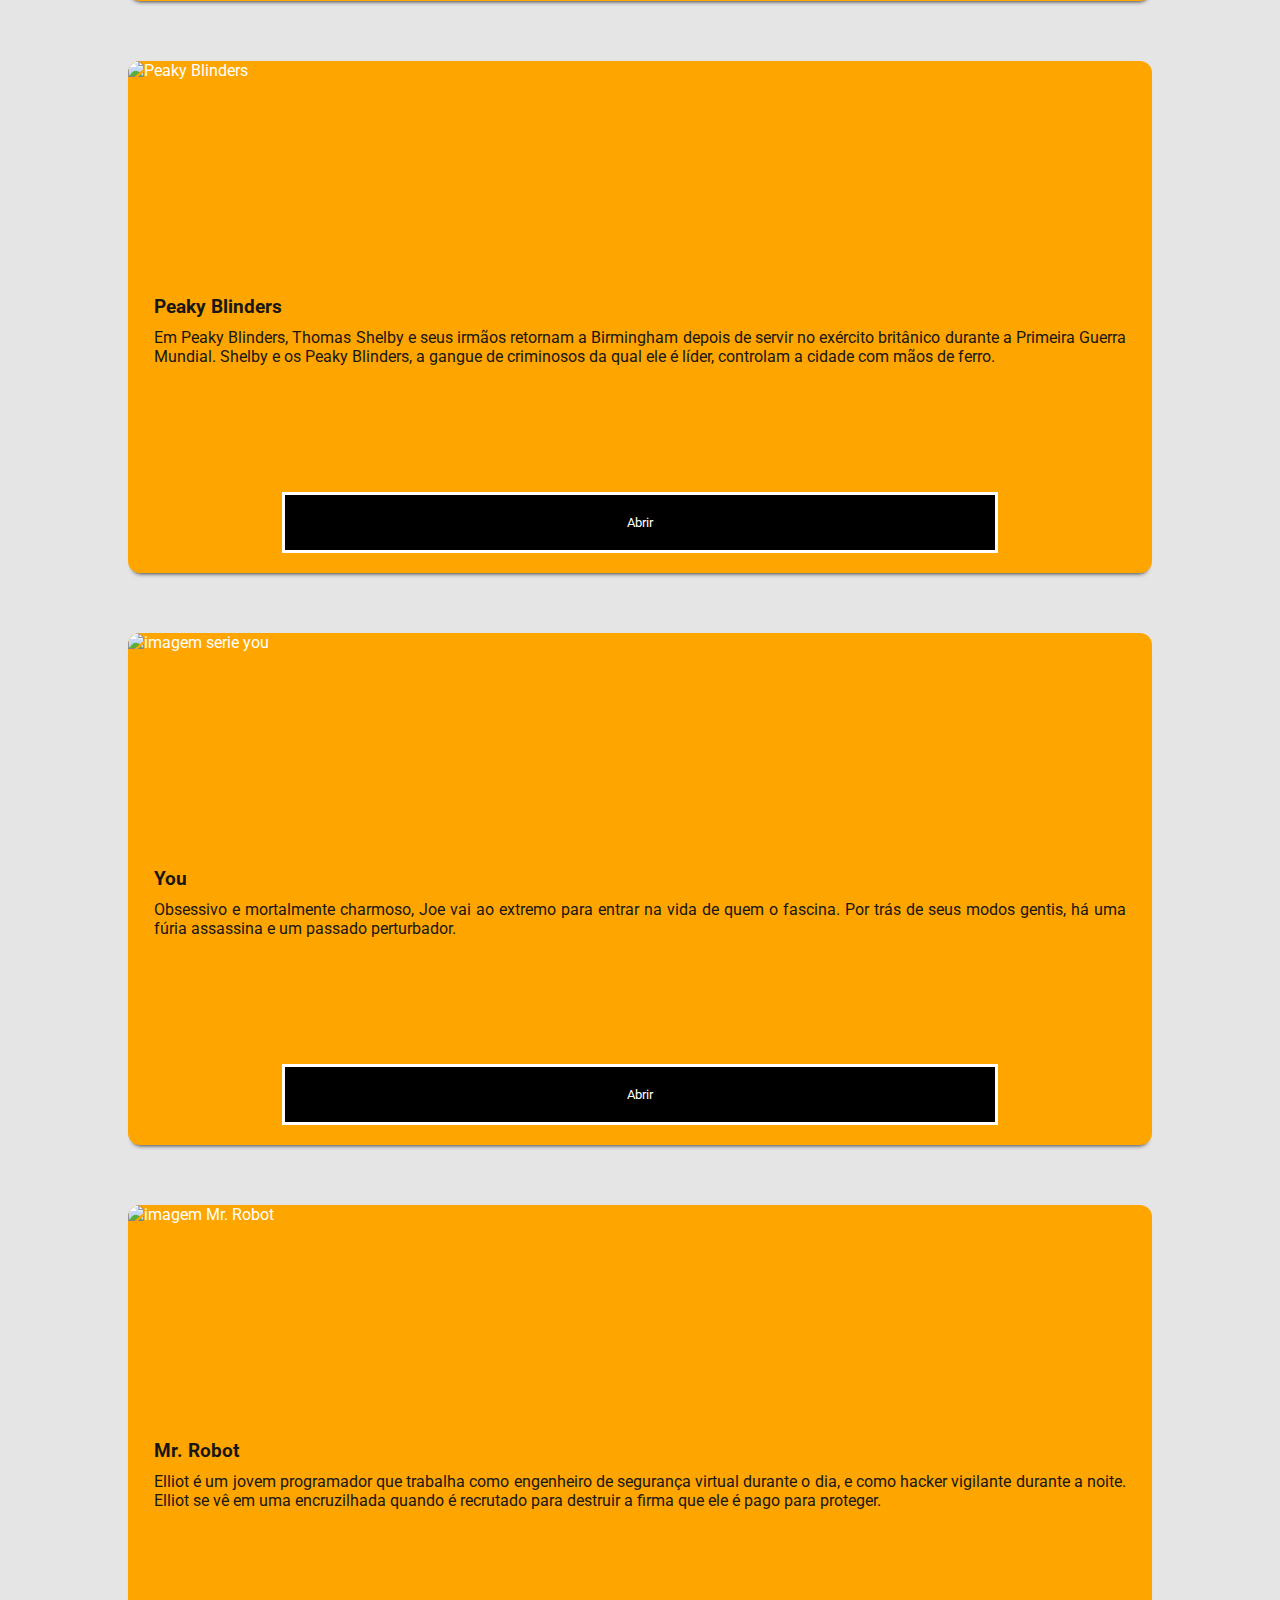
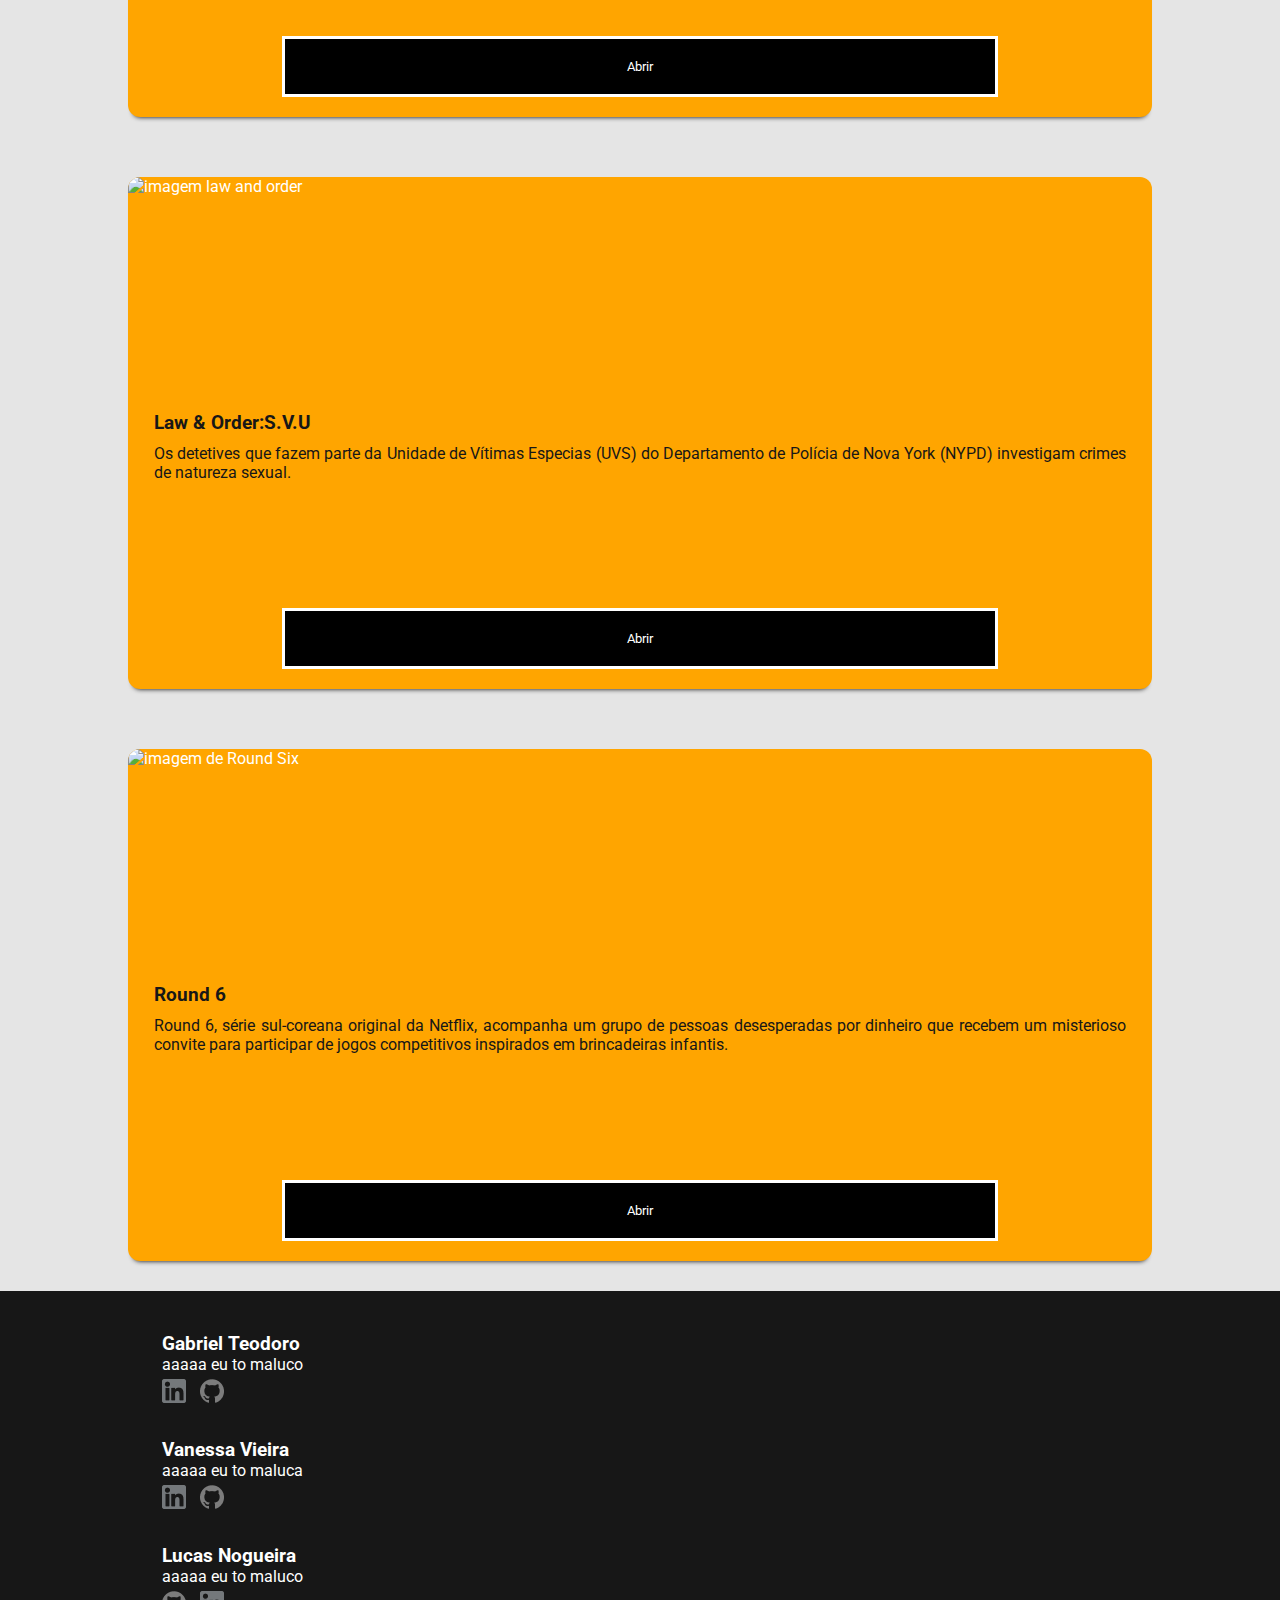
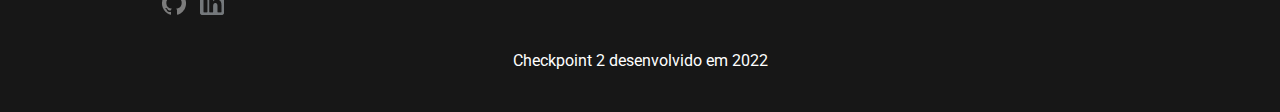
==== commit 12f64287: "Merge branch 'main' into Gabriel-teo" ====
--- a/index.html
+++ b/index.html
@@ -124,11 +124,11 @@
         <h3>Lucas Nogueira</h3>
         <p>aaaaa eu to maluco</p>
         <nav>
+          <a href="https://github.com/Nogget1" target="_blank"><img src="img/github.png" alt=""></a>
           <a href="https://www.linkedin.com/in/lucas-nogueira-de-almeida-1505161b5/" target="_blank"><img src="img/linkedin.png" alt=""></a>
-          <a href="https://github.com/Nogget1" target="_blank"><img src="img/github.png" alt=""></a>
         </nav>  
       </div>
-      <p class="data-cria">Checkpoint 2 desenvolvido em 2022</p>
+      <p>Checkpoint 2 desenvolvido em 2022</p>
     </footer>
 </body>
 </html>
--- a/css/styles.css
+++ b/css/styles.css
@@ -27,8 +27,6 @@
 /*===== HEADER AREA =====*/
 header {
     display: flex;
-    position: fixed;
-    z-index: 2;
     width: 100%;
     justify-content: space-between;
     align-items: center;
@@ -109,6 +107,7 @@
     display: flex;
     flex-direction: column;
     align-items: center;
+    color: bla;
 }
 .card-area h2{margin-top: 30px;}
 /* card */
@@ -184,35 +183,4 @@
     background-color: rgba(0, 0, 0, 0);
 }
 .dropdown:hover .dropdown-content {display: flex;}
-
-
-.card-area{
-    flex-direction: row;
-    flex-wrap: wrap;
-    justify-content: center;
-}
-.card-area h2 {width: 100%; text-align: center;}
-.card {
-    width: 450px;
-    height: 50vh;
-}
-
-footer{
-    display: flex;
-    flex-direction: row;
-    flex-wrap: wrap;
-    justify-content: space-between;
-}
-.footer-card {
-    display: flex;
-    flex-direction: column;
-    width: fit-content;
-}
-.footer-card:nth-child(1){align-items: flex-start;}
-.footer-card:nth-child(2){align-items: center;}
-.footer-card:nth-child(3){align-items: flex-end;}
-.data-cria {
-    width: 100%;
-    text-align: center;
-}
 }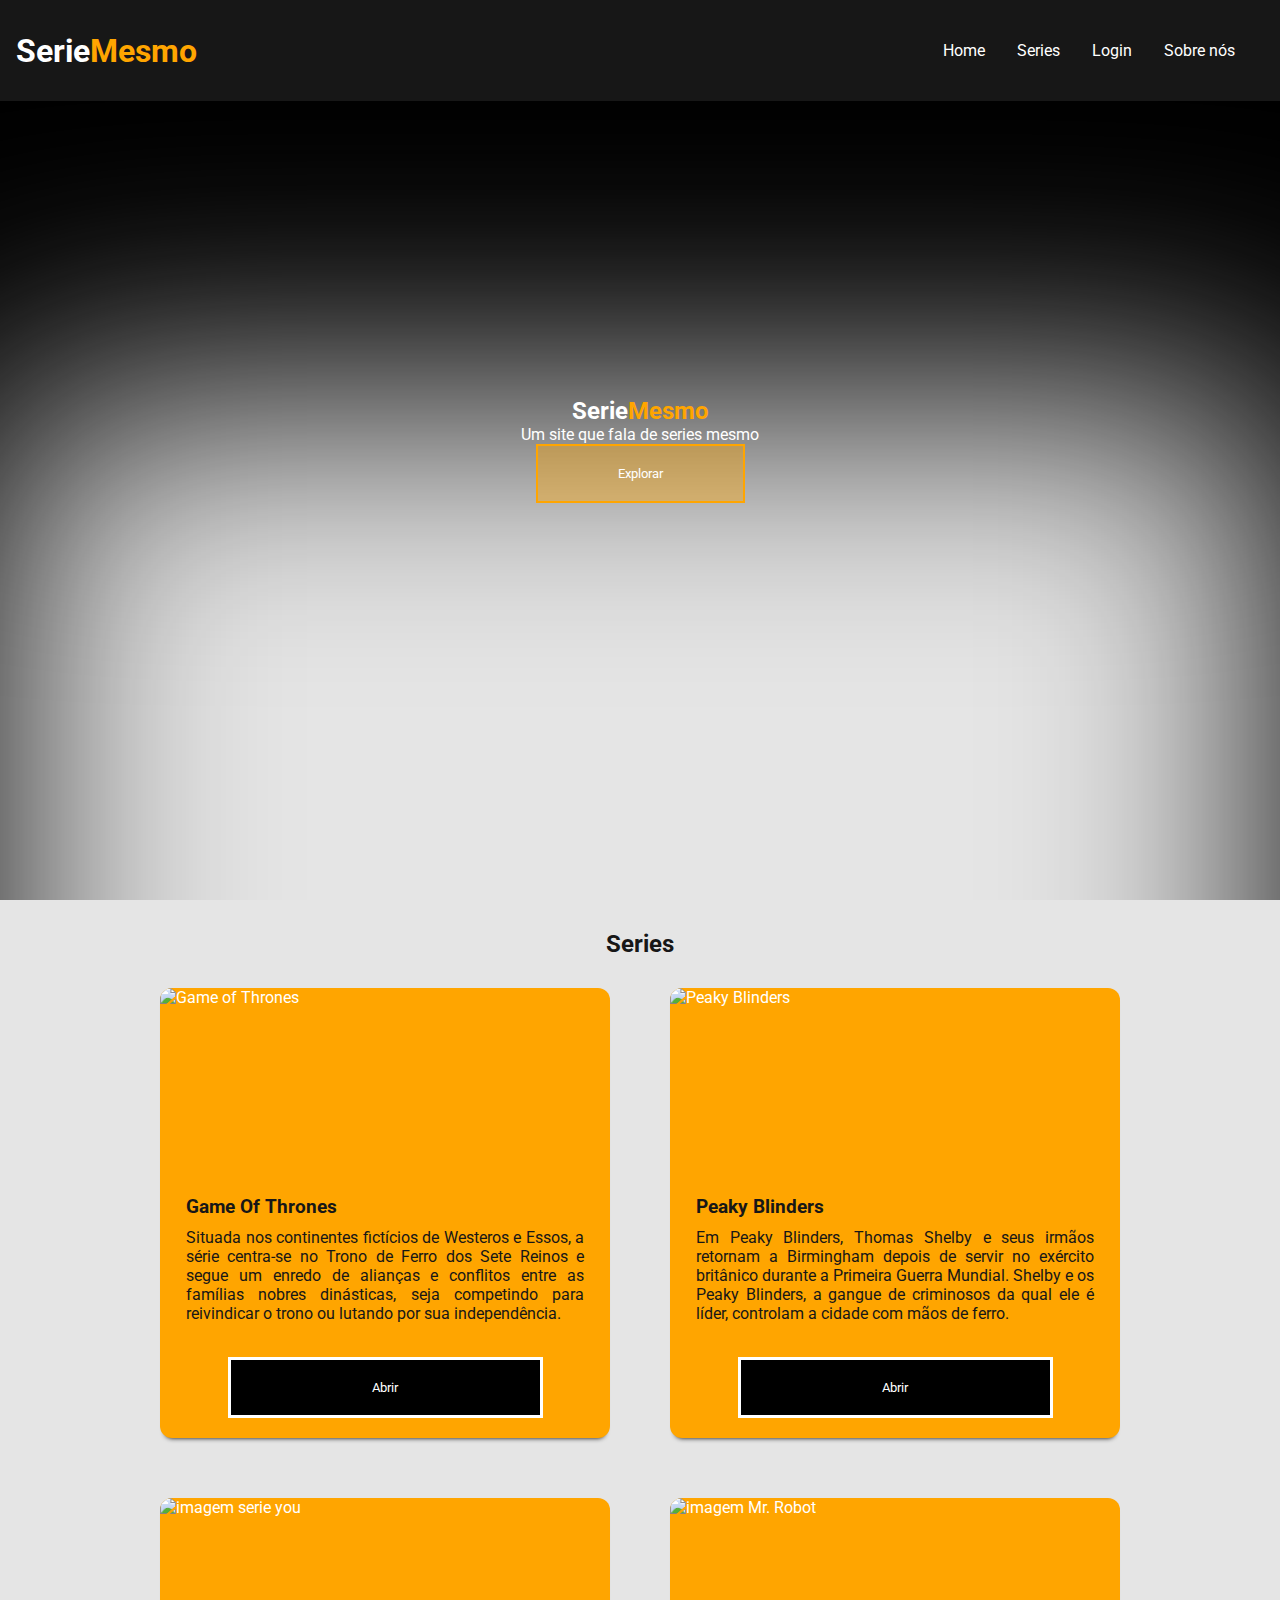
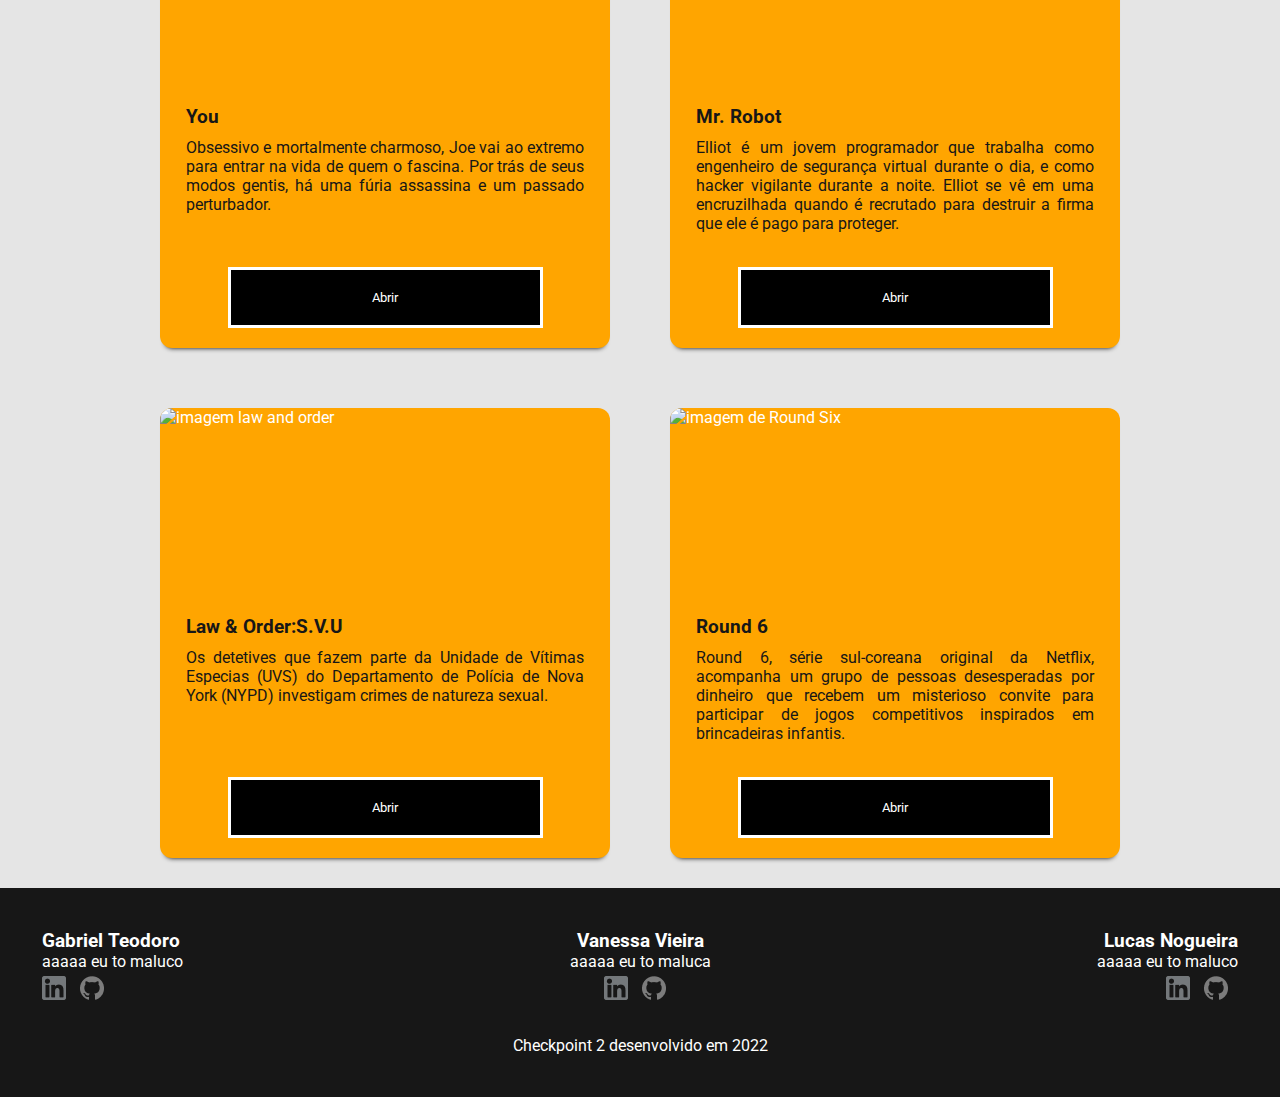
==== commit 3ac12e84: "Merge pull request #9 from VanessaVieira34/Gabriel-teo" ====
--- a/index.html
+++ b/index.html
@@ -1,134 +1,147 @@
 <!DOCTYPE html>
 <html lang="en">
+
 <head>
-    <meta charset="UTF-8">
-    <meta http-equiv="X-UA-Compatible" content="IE=edge">
-    <meta name="viewport" content="width=device-width, initial-scale=1.0">
-    <link rel="stylesheet" href="css/styles.css">
-    <title>Series Mesmo 👀</title>
+  <meta charset="UTF-8">
+  <meta http-equiv="X-UA-Compatible" content="IE=edge">
+  <meta name="viewport" content="width=device-width, initial-scale=1.0">
+  <link rel="stylesheet" href="css/styles.css">
+  <title>Series Mesmo 👀</title>
 </head>
+
 <body>
   <!-- HEADER/COMEÇO -->
-    <header>
-      <!-- logo -->
-      <div class="logo">
-        <a href="index.html">
-          <h1>Serie<span class="cor-laranja">Mesmo</span></h1>
-        </a>
+  <header>
+    <!-- logo -->
+    <div class="logo">
+      <a href="index.html">
+        <h1>Serie<span class="cor-laranja">Mesmo</span></h1>
+      </a>
+    </div>
+    <!-- Menu/Dropdown -->
+    <nav class="dropdown">
+      <button class="dropbtn">
+        <img src="img/menu.svg" alt="">
+      </button>
+      <div class="dropdown-content">
+        <a href="#home">Home</a>
+        <a href="#cards">Series</a>
+        <a href="login.html">Login</a>
+        <a href="#footer">Sobre nós</a>
       </div>
-      <!-- Menu/Dropdown -->
-      <nav class="dropdown">
-        <button class="dropbtn">
-          <img src="img/menu.svg" alt="">
-        </button>
-        <div class="dropdown-content">
-          <a href="#home">Home</a>
-          <a href="#cards">Series</a>
-          <a href="login.html">Login</a>
-          <a href="#footer">Sobre nós</a>
-        </div>
+    </nav>
+  </header>
+  <!-- CONTEUDO PRINCIPAL -->
+  <main>
+    <!-- Banner ok -->
+    <div class="banner" id="home">
+      <h2>
+        Serie<span class="cor-laranja">Mesmo</span>
+      </h2>
+      <p>
+        Um site que fala de series mesmo
+      </p>
+      <button onclick="window.location.href='#cards'">Explorar</button>
+    </div>
+    <!-- Cards -->
+    <div class="card-area" id="cards">
+      <h2 class="cor-preto">Series</h2>
+      <!-- game of trhones -->
+      <div class="card">
+        <img src="img/gotdesk.jpg" alt="Game of Thrones">
+        <h3 class="cor-preto">Game Of Thrones</h3>
+        <p class="cor-preto">
+          Situada nos continentes fictícios de Westeros e Essos, a série centra-se no Trono de Ferro dos Sete Reinos e
+          segue um enredo de alianças e conflitos entre as famílias nobres dinásticas,
+          seja competindo para reivindicar o trono ou lutando por sua independência.
+        </p>
+        <button onclick="window.location.href='got.html'">Abrir</button>
+      </div>
+      <!-- Peaky Blinders -->
+      <div class="card">
+        <img src="img/pbdesk.jpeg" alt="Peaky Blinders">
+        <h3 class="cor-preto">Peaky Blinders</h3>
+        <p class="cor-preto">
+          Em Peaky Blinders, Thomas Shelby e seus irmãos retornam a Birmingham depois de servir no exército britânico
+          durante a Primeira Guerra Mundial. Shelby e os Peaky Blinders, a gangue de criminosos da qual ele é líder,
+          controlam a cidade com mãos de ferro.
+        </p>
+        <button onclick="window.location.href='pb.html'">Abrir</button>
+      </div>
+      <!-- You -->
+      <div class="card">
+        <img src="img/youdesk.jpg" alt="imagem serie you">
+        <h3 class="cor-preto">You</h3>
+        <p class="cor-preto">
+          Obsessivo e mortalmente charmoso, Joe vai ao extremo para entrar na vida de quem o fascina. Por trás de seus
+          modos gentis, há uma fúria assassina e um passado perturbador.
+        </p>
+        <button onclick="window.location.href='you.html'">Abrir</button>
+      </div>
+      <!-- Mr. Robot -->
+      <div class="card">
+        <img src="img/mrobot.jpg" alt="imagem Mr. Robot">
+        <h3 class="cor-preto">Mr. Robot</h3>
+        <p class="cor-preto">
+          Elliot é um jovem programador que trabalha como engenheiro de segurança virtual durante o dia, e como hacker
+          vigilante durante a noite. Elliot se vê em uma encruzilhada quando é recrutado para destruir a firma que ele é
+          pago para proteger.
+        </p>
+        <button onclick="window.location.href='mrobot.html'">Abrir</button>
+      </div>
+      <!-- Law and Order -->
+      <div class="card">
+        <img src="img/laodesk.jpg" alt="imagem law and order">
+        <h3 class="cor-preto">Law & Order:S.V.U</h3>
+        <p class="cor-preto">
+          Os detetives que fazem parte da Unidade de Vítimas Especias (UVS) do Departamento de Polícia de Nova York
+          (NYPD) investigam crimes de natureza sexual.
+        </p>
+        <button onclick="window.location.href='lao.html'">Abrir</button>
+      </div>
+      <!-- Round 6 -->
+      <div class="card">
+        <img src="img/r6desk.jpg" alt="imagem de Round Six">
+        <h3 class="cor-preto">Round 6</h3>
+        <p class="cor-preto">
+          Round 6, série sul-coreana original da Netflix, acompanha um grupo de pessoas desesperadas por dinheiro que
+          recebem um
+          misterioso convite para participar de jogos competitivos inspirados em brincadeiras infantis.
+        </p>
+        <button onclick="window.location.href='r6.html'">Abrir</button>
+      </div>
+    </div>
+  </main>
+  <footer id="footer">
+    <div class="footer-card">
+      <h3>Gabriel Teodoro</h3>
+      <p>aaaaa eu to maluco</p>
+      <nav>
+        <a href="https://www.linkedin.com/in/gabriel-teodoro-4a1a02235/" target="_blank"><img src="img/linkedin.png"
+            alt=""></a>
+        <a href="https://github.com/Gabriel-Teo" target="_blank"><img src="img/github.png" alt=""></a>
       </nav>
-    </header>
-    <!-- HEADER/FINAL -->
-    <!-- CONTEUDO PRINCIPAL -->
-    <main>
- <!-- Banner ok -->
-      <div class="banner" id="home">
-        <h2>
-          Serie<span class="cor-laranja">Mesmo</span>
-        </h2>
-        <p>
-          Um site que fala de series mesmo
-        </p>
-        <button onclick="window.location.href='#cards'">Explorar</button>
-      </div>
-      <!-- Cards -->
-      <div class="card-area" id="cards">
-        <h2 class="cor-preto">Series</h2>
-        <!-- game of trhones -->
-        <div class="card">
-          <img src="img/gotdesk.jpg" alt="Game of Thrones">
-          <h3 class="cor-preto">Game Of Thrones</h3>
-          <p class="cor-preto">
-            Situada nos continentes fictícios de Westeros e Essos, a série centra-se no Trono de Ferro dos Sete Reinos e segue um enredo de alianças e conflitos entre as famílias nobres dinásticas, 
-            seja competindo para reivindicar o trono ou lutando por sua independência.
-          </p>
-          <button onclick="window.location.href='got.html'">Abrir</button>
-        </div>
-        <!-- Peaky Blinders -->
-        <div class="card">
-          <img src="img/pbdesk.jpeg" alt="Peaky Blinders">
-          <h3 class="cor-preto">Peaky Blinders</h3>
-          <p class="cor-preto">
-            Em Peaky Blinders, Thomas Shelby e seus irmãos retornam a Birmingham depois de servir no exército britânico durante a Primeira Guerra Mundial. Shelby e os Peaky Blinders, a gangue de criminosos da qual ele é líder, controlam a cidade com mãos de ferro.
-          </p>
-          <button onclick="window.location.href='pb.html'">Abrir</button>
-        </div>
-        <!-- You -->
-        <div class="card">
-          <img src="img/youdesk.jpg" alt="imagem serie you">
-          <h3 class="cor-preto">You</h3>
-          <p class="cor-preto">
-            Obsessivo e mortalmente charmoso, Joe vai ao extremo para entrar na vida de quem o fascina. Por trás de seus modos gentis, há uma fúria assassina e um passado perturbador.
-          </p>
-          <button onclick="window.location.href='you.html'">Abrir</button>
-        </div>
-        <!-- Mr. Robot -->
-        <div class="card">
-          <img src="img/mrobot.jpg" alt="imagem Mr. Robot">
-          <h3 class="cor-preto">Mr. Robot</h3>
-          <p class="cor-preto">
-            Elliot é um jovem programador que trabalha como engenheiro de segurança virtual durante o dia, e como hacker vigilante durante a noite. Elliot se vê em uma encruzilhada quando é recrutado para destruir a firma que ele é pago para proteger.
-          </p>
-          <button onclick="window.location.href='mrobot.html'">Abrir</button>
-        </div>
-        <!-- Law and Order -->
-        <div class="card">
-          <img src="img/laodesk.jpg" alt="imagem law and order">
-          <h3 class="cor-preto">Law & Order:S.V.U</h3>
-          <p class="cor-preto">
-            Os detetives que fazem parte da Unidade de Vítimas Especias (UVS) do Departamento de Polícia de Nova York (NYPD) investigam crimes de natureza sexual.
-          </p>
-          <button onclick="window.location.href='lao.html'">Abrir</button>
-        </div>
-        <!-- Round 6 -->
-        <div class="card">
-          <img src="img/r6desk.jpg" alt="imagem de Round Six">
-          <h3 class="cor-preto">Round 6</h3>
-          <p class="cor-preto">
-            Round 6, série sul-coreana original da Netflix, acompanha um grupo de pessoas desesperadas por dinheiro que recebem um 
-            misterioso convite para participar de jogos competitivos inspirados em brincadeiras infantis.
-          </p>
-          <button onclick="window.location.href='r6.html'">Abrir</button>
-        </div>
-      </div>
-    </main>
-    <footer id="footer">
-      <div class="footer-card">
-        <h3>Gabriel Teodoro</h3>
-        <p>aaaaa eu to maluco</p>
-        <nav>
-          <a href="https://www.linkedin.com/in/gabriel-teodoro-4a1a02235/" target="_blank"><img src="img/linkedin.png" alt=""></a>
-          <a href="https://github.com/Gabriel-Teo" target="_blank"><img src="img/github.png" alt=""></a>
-        </nav>
-      </div>
-      <div class="footer-card">
-        <h3>Vanessa Vieira</h3>
-        <p>aaaaa eu to maluca</p>
-        <nav>
-          <a href="https://www.linkedin.com/in/vanessa-vieira-dos-santos-bb0a12114/" target="_blank"><img src="img/linkedin.png" alt=""></a>
-          <a href="https://github.com/VanessaVieira34" target="_blank"><img src="img/github.png" alt=""></a>
-        </nav>
-      </div>
-      <div class="footer-card">
-        <h3>Lucas Nogueira</h3>
-        <p>aaaaa eu to maluco</p>
-        <nav>
-          <a href="https://github.com/Nogget1" target="_blank"><img src="img/github.png" alt=""></a>
-          <a href="https://www.linkedin.com/in/lucas-nogueira-de-almeida-1505161b5/" target="_blank"><img src="img/linkedin.png" alt=""></a>
-        </nav>  
-      </div>
-      <p>Checkpoint 2 desenvolvido em 2022</p>
-    </footer>
+    </div>
+    <div class="footer-card">
+      <h3>Vanessa Vieira</h3>
+      <p>aaaaa eu to maluca</p>
+      <nav>
+        <a href="https://www.linkedin.com/in/vanessa-vieira-dos-santos-bb0a12114/" target="_blank"><img
+            src="img/linkedin.png" alt=""></a>
+        <a href="https://github.com/VanessaVieira34" target="_blank"><img src="img/github.png" alt=""></a>
+      </nav>
+    </div>
+    <div class="footer-card">
+      <h3>Lucas Nogueira</h3>
+      <p>aaaaa eu to maluco</p>
+      <nav>
+        <a href="https://www.linkedin.com/in/lucas-nogueira-de-almeida-1505161b5/" target="_blank"><img
+            src="img/linkedin.png" alt=""></a>
+        <a href="https://github.com/Nogget1" target="_blank"><img src="img/github.png" alt=""></a>
+      </nav>
+    </div>
+    <p class="data-cria">Checkpoint 2 desenvolvido em 2022</p>
+  </footer>
 </body>
-</html>
+
+</html>--- a/css/styles.css
+++ b/css/styles.css
@@ -10,15 +10,25 @@
     margin: 0;
 }
 
-.cor-branco{color: #e5e5e5;}
-.cor-laranja {color: #ffa500}
-.cor-preto{color: #171717;}
-
-html, body {
-    -webkit-tap-highlight-color: rgba(0,0,0,0);
+.cor-branco {
+    color: #e5e5e5;
+}
+
+.cor-laranja {
+    color: #ffa500
+}
+
+.cor-preto {
+    color: #171717;
+}
+
+html,
+body {
+    -webkit-tap-highlight-color: rgba(0, 0, 0, 0);
     padding: 0px;
     margin: 0px;
 }
+
 body {
     background-color: #e5e5e5;
     color: #fff;
@@ -27,15 +37,23 @@
 /*===== HEADER AREA =====*/
 header {
     display: flex;
+    position: fixed;
+    z-index: 2;
     width: 100%;
     justify-content: space-between;
     align-items: center;
     padding: 16px;
     background-color: #171717;
 }
+
 /* Logo area */
-.logo {color: #fff;}
-.logo a{text-decoration: solid;}
+.logo {
+    color: #fff;
+}
+
+.logo a {
+    text-decoration: solid;
+}
 
 /* Dropdown area*/
 .dropdown {
@@ -43,12 +61,14 @@
     display: inline-block;
     margin: 13px;
 }
+
 /* Botão do dropdown */
 .dropbtn {
     border: none;
     transition: 0.4s;
-    background-color: rgba(0,0,0,0);
-}
+    background-color: rgba(0, 0, 0, 0);
+}
+
 /* Conteudo do dropdown (escondido) */
 .dropdown-content {
     display: none;
@@ -56,9 +76,10 @@
     right: -29px;
     top: 56px;
     min-width: 160px;
-    box-shadow: 0px 8px 16px 0px rgba(0,0,0,0.2);
+    box-shadow: 0px 8px 16px 0px rgba(0, 0, 0, 0.2);
     z-index: 1;
 }
+
 /* Links dentro do menu */
 .dropdown-content a {
     color: black;
@@ -68,12 +89,21 @@
     display: block;
     transition: 0.2s;
 }
+
 /* muda a cor de fundo no hover */
-.dropdown-content a:hover {background-color: #e49500;}
+.dropdown-content a:hover {
+    background-color: #e49500;
+}
+
 /* Mostra o conteudo quando clica */
-.dropdown:hover .dropdown-content {display: block;}
+.dropdown:hover .dropdown-content {
+    display: block;
+}
+
 /* Cresce o Botão quando clica */
-.dropdown:hover .dropbtn {transform: scale(150%);}
+.dropdown:hover .dropbtn {
+    transform: scale(150%);
+}
 
 /*===== HEADER AREA =====*/
 /*===== CONTEUDO AREA =====*/
@@ -92,24 +122,32 @@
     color: #fff;
     box-shadow: 0px 400px 400px black inset;
 }
+
 /* banner button */
-.banner button{
+.banner button {
     padding: 20px 80px;
     background-color: rgba(255, 166, 0, 0.389);
     border-style: solid;
     border-color: #ffa500;
     transition: 0.2s;
 }
+
 /* Efeito de 'click' */
-.banner button:hover {background-color: rgba(226, 147, 0, 0.838);}
+.banner button:hover {
+    background-color: rgba(226, 147, 0, 0.838);
+}
+
 /* CARD-Area */
 .card-area {
     display: flex;
     flex-direction: column;
     align-items: center;
-    color: bla;
-}
-.card-area h2{margin-top: 30px;}
+}
+
+.card-area h2 {
+    margin-top: 30px;
+}
+
 /* card */
 .card {
     display: flex;
@@ -122,36 +160,45 @@
     transition: 0.5s;
     background-color: #ffa500;
 }
+
 /* Efeito Hover */
 .card:hover {
     box-shadow: 0 10px 10px -10px black;
     transform: scale(102%);
 }
+
 /* config da imagem */
-.card img{
+.card img {
     width: 100%;
     height: 45%;
     border-top-left-radius: 12px;
     border-top-right-radius: 12px;
 }
+
 /* ajuste de margem */
-.card h3 {margin-left: 26px;margin-top: 5px;}
+.card h3 {
+    margin-left: 26px;
+    margin-top: 5px;
+}
+
 .card p {
     margin-left: 26px;
     margin-top: 10px;
     margin-right: 26px;
     text-align: justify;
 }
+
 /* config botão */
 .card button {
     margin-top: auto;
-    margin-bottom: 20px; 
+    margin-bottom: 20px;
     width: 70%;
     padding: 20px;
     align-self: center;
     background-color: black;
     border: solid;
 }
+
 /*===== FOOTER AREA =====*/
 footer {
     display: flex;
@@ -161,26 +208,86 @@
     padding: 42px;
     gap: 32px;
 }
+
 .footer-card {
     width: 80%;
 }
+
 /* ajuste de margem */
-.footer-card p{margin-bottom: 5px;}
-.footer-card a{margin-right: 10px;}
+.footer-card p {
+    margin-bottom: 5px;
+}
+
+.footer-card a {
+    margin-right: 10px;
+}
 
 @media (min-width: 426px) {
 
-.dropbtn {display: none;}
-.dropdown-content {
-    display: flex;
-    justify-content: center;
-    align-items: center;
-    position: static;
-    box-shadow: 0px 0px 0px 0px rgba(0,0,0,0);
-}
-.dropdown-content a {
-    color: #fff;
-    background-color: rgba(0, 0, 0, 0);
-}
-.dropdown:hover .dropdown-content {display: flex;}
+    .dropbtn {
+        display: none;
+    }
+
+    .dropdown-content {
+        display: flex;
+        justify-content: center;
+        align-items: center;
+        position: static;
+        box-shadow: 0px 0px 0px 0px rgba(0, 0, 0, 0);
+    }
+
+    .dropdown-content a {
+        color: #fff;
+        background-color: rgba(0, 0, 0, 0);
+    }
+
+    .dropdown:hover .dropdown-content {
+        display: flex;
+    }
+
+    .card-area {
+        flex-direction: row;
+        flex-wrap: wrap;
+        justify-content: center;
+    }
+
+    .card-area h2 {
+        width: 100%;
+        text-align: center;
+    }
+
+    .card {
+        width: 450px;
+        height: 50vh;
+    }
+
+    footer {
+        display: flex;
+        flex-direction: row;
+        flex-wrap: wrap;
+        justify-content: space-between;
+    }
+
+    .footer-card {
+        display: flex;
+        flex-direction: column;
+        width: fit-content;
+    }
+
+    .footer-card:nth-child(1) {
+        align-items: flex-start;
+    }
+
+    .footer-card:nth-child(2) {
+        align-items: center;
+    }
+
+    .footer-card:nth-child(3) {
+        align-items: flex-end;
+    }
+
+    .data-cria {
+        width: 100%;
+        text-align: center;
+    }
 }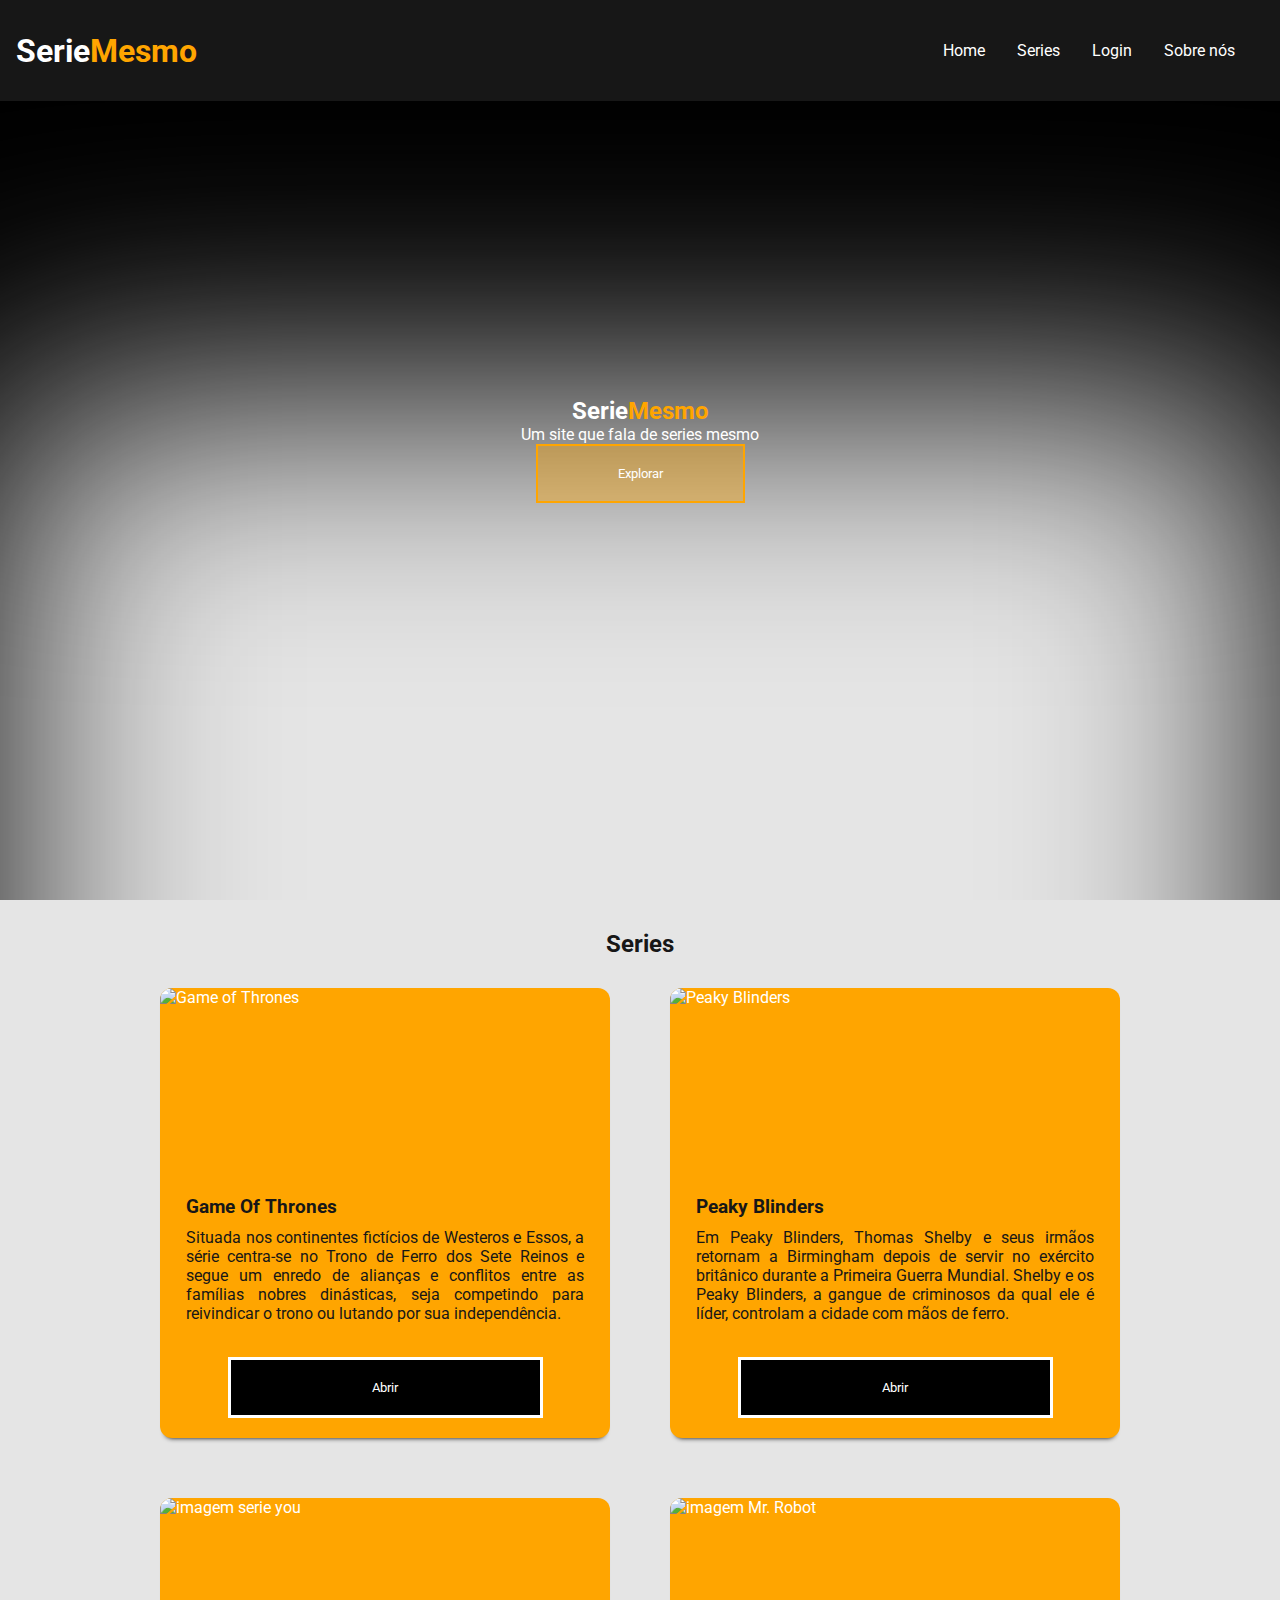
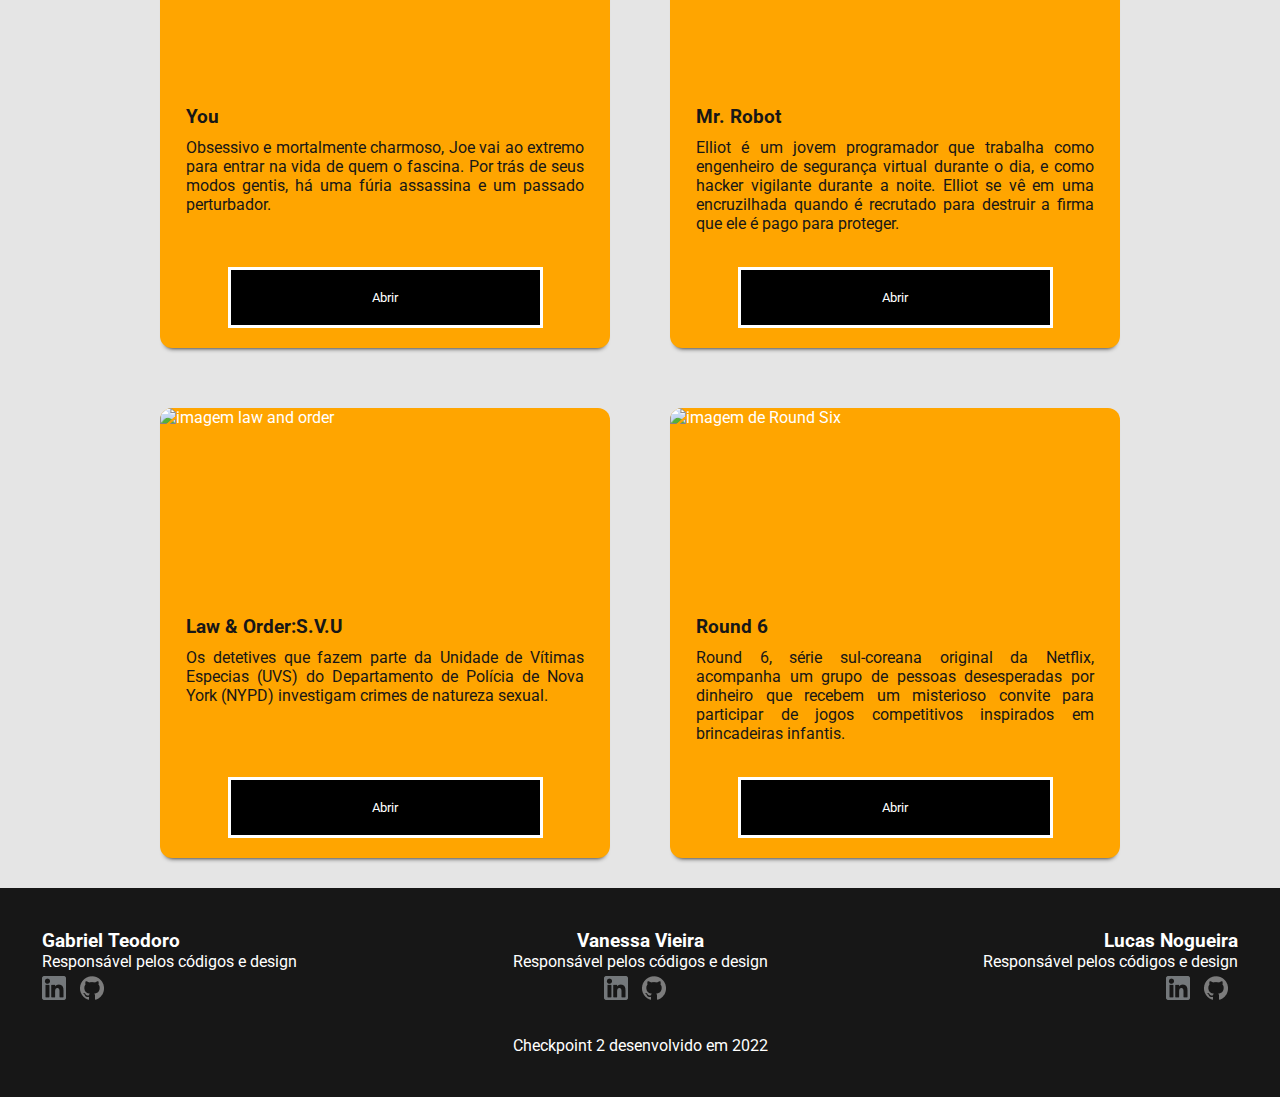
==== commit f1957f97: "Update index.html" ====
--- a/index.html
+++ b/index.html
@@ -115,7 +115,7 @@
   <footer id="footer">
     <div class="footer-card">
       <h3>Gabriel Teodoro</h3>
-      <p>aaaaa eu to maluco</p>
+      <p>Responsável pelos códigos e design</p>
       <nav>
         <a href="https://www.linkedin.com/in/gabriel-teodoro-4a1a02235/" target="_blank"><img src="img/linkedin.png"
             alt=""></a>
@@ -124,7 +124,7 @@
     </div>
     <div class="footer-card">
       <h3>Vanessa Vieira</h3>
-      <p>aaaaa eu to maluca</p>
+      <p>Responsável pelos códigos e design</p>
       <nav>
         <a href="https://www.linkedin.com/in/vanessa-vieira-dos-santos-bb0a12114/" target="_blank"><img
             src="img/linkedin.png" alt=""></a>
@@ -133,7 +133,7 @@
     </div>
     <div class="footer-card">
       <h3>Lucas Nogueira</h3>
-      <p>aaaaa eu to maluco</p>
+      <p>Responsável pelos códigos e design</p>
       <nav>
         <a href="https://www.linkedin.com/in/lucas-nogueira-de-almeida-1505161b5/" target="_blank"><img
             src="img/linkedin.png" alt=""></a>
@@ -144,4 +144,4 @@
   </footer>
 </body>
 
-</html>+</html>
